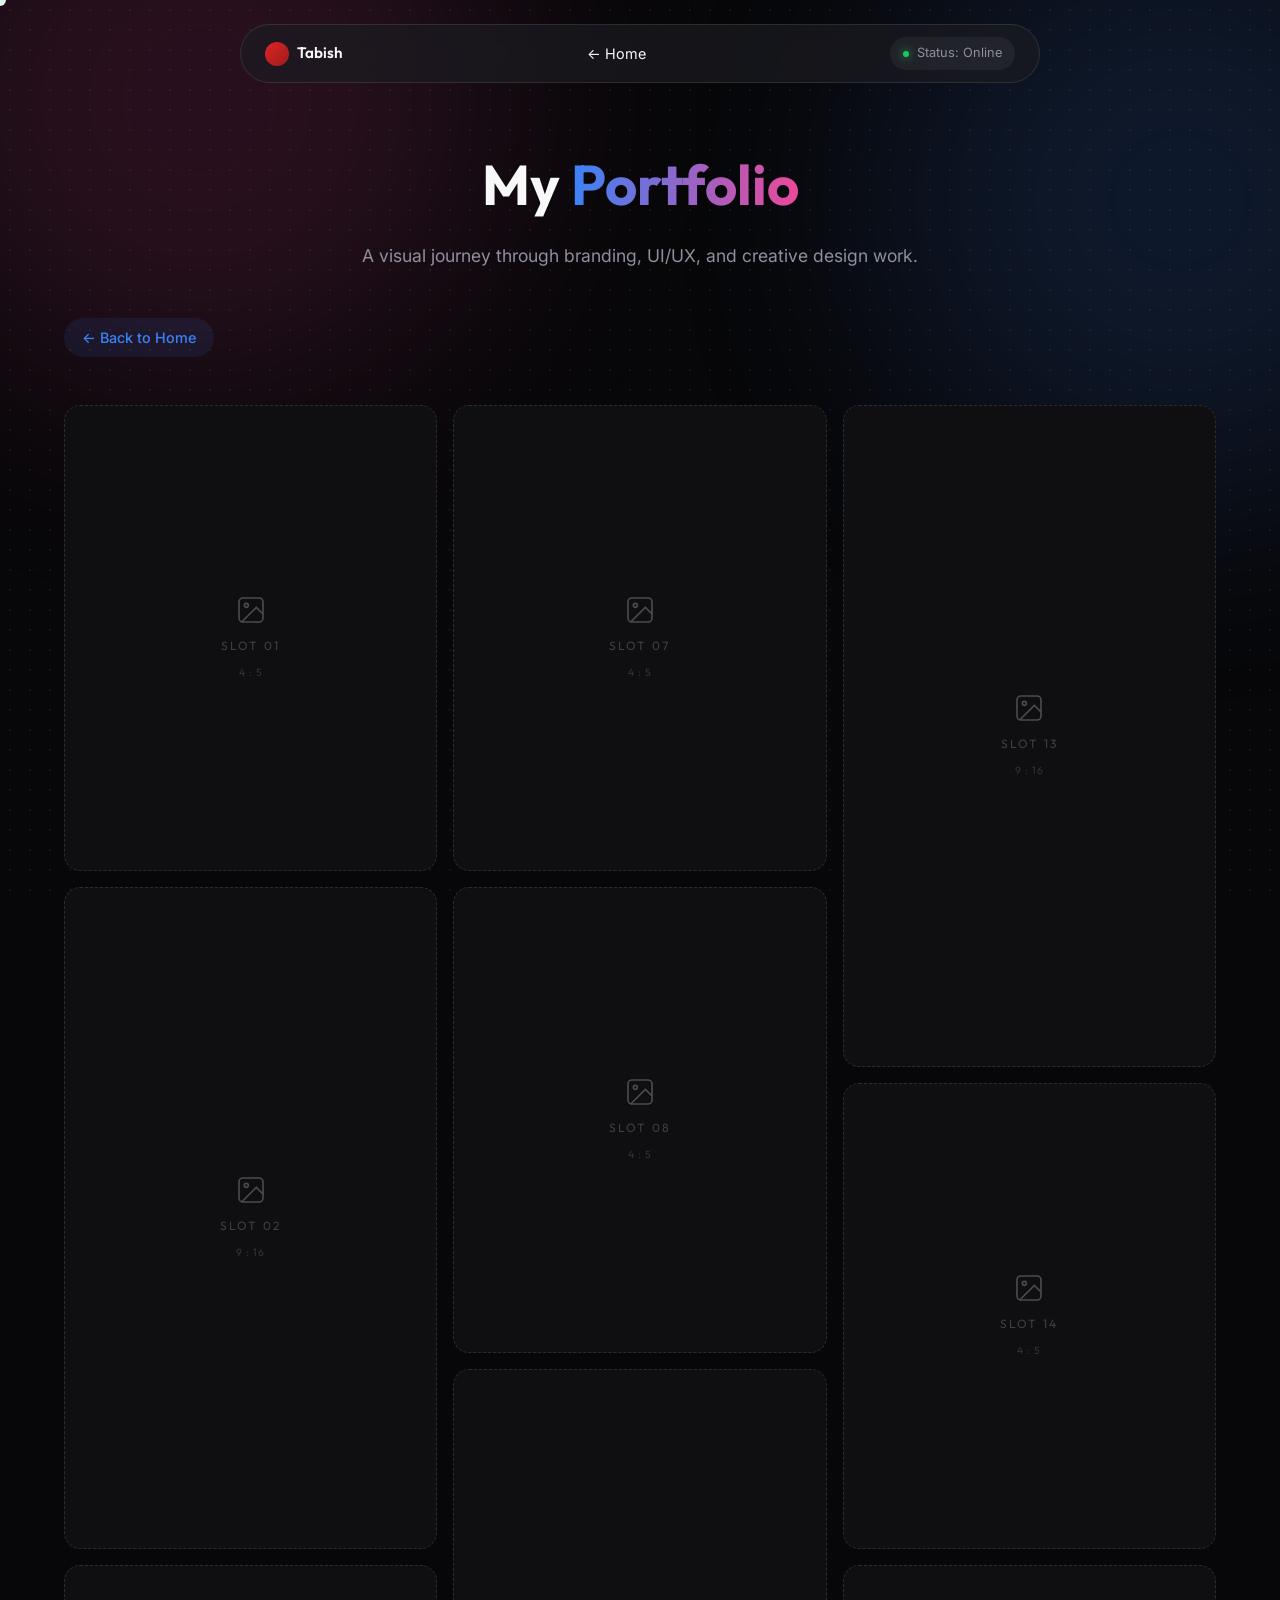
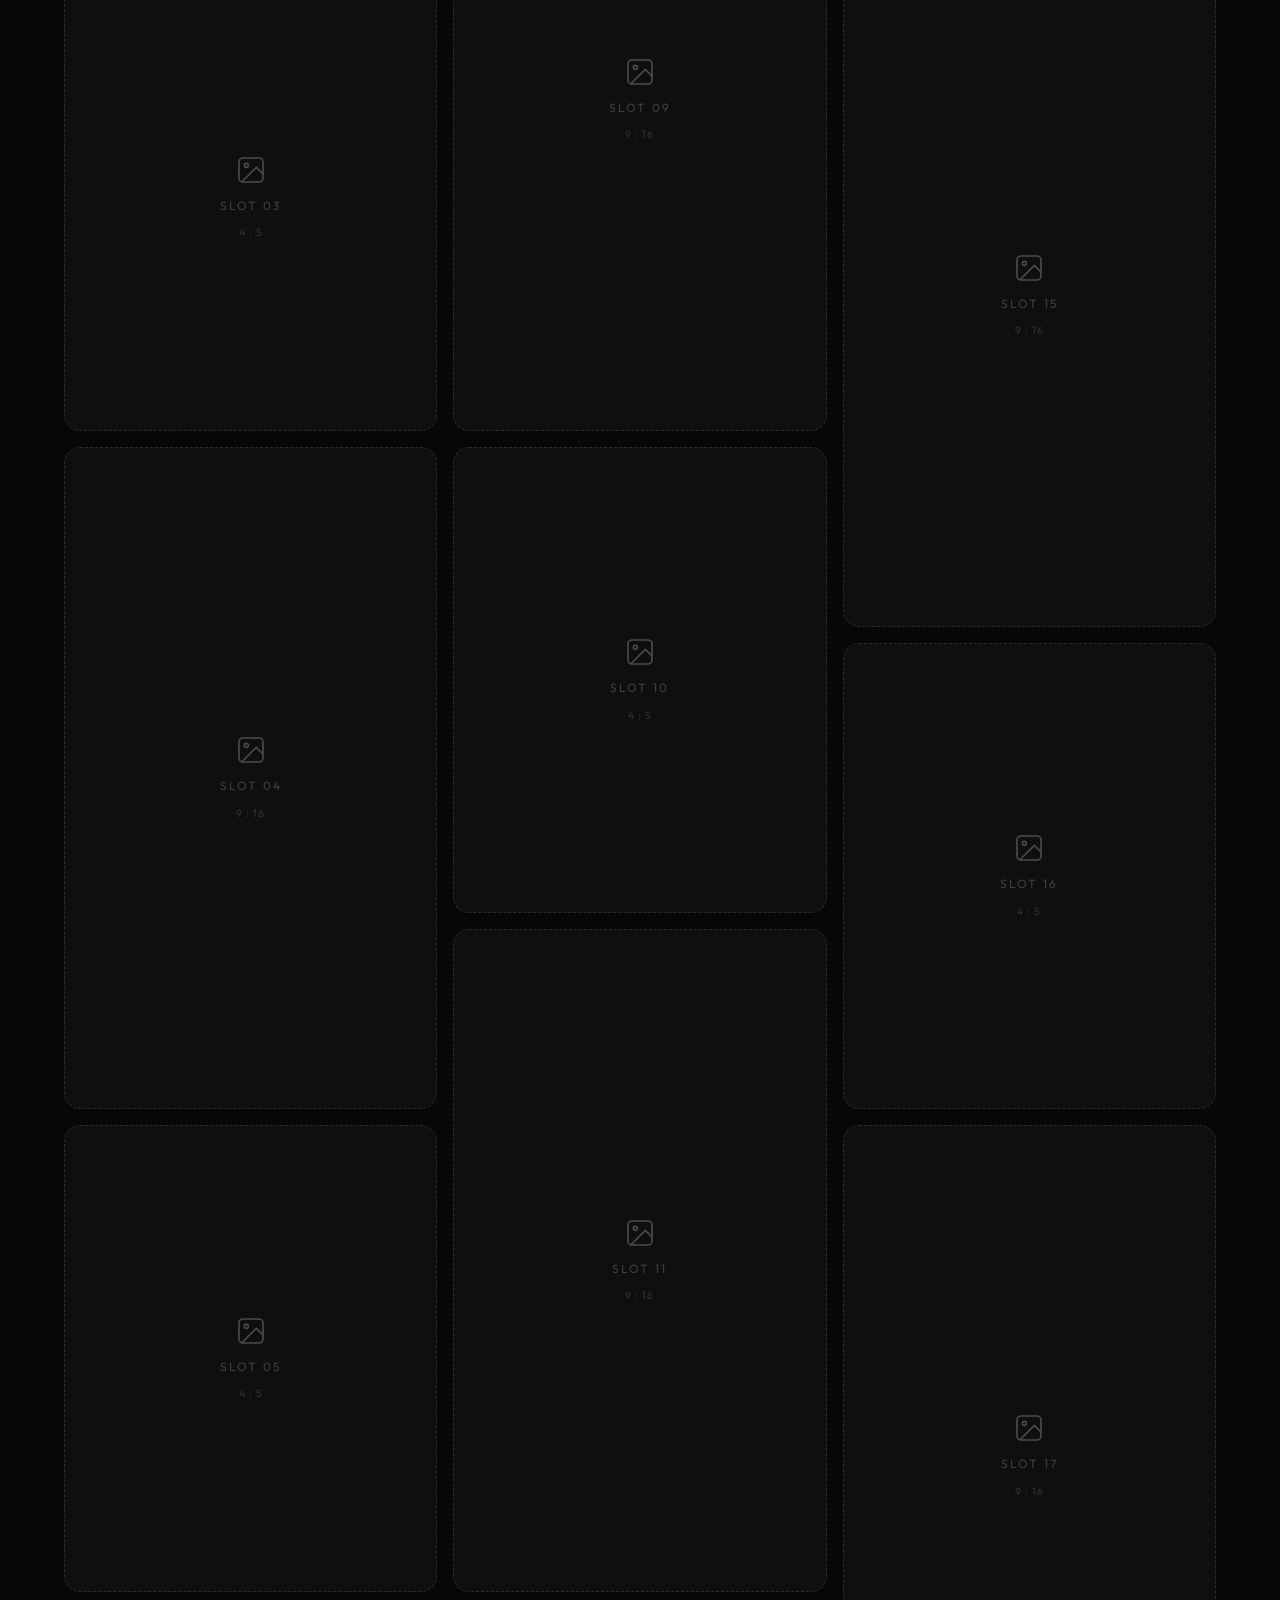
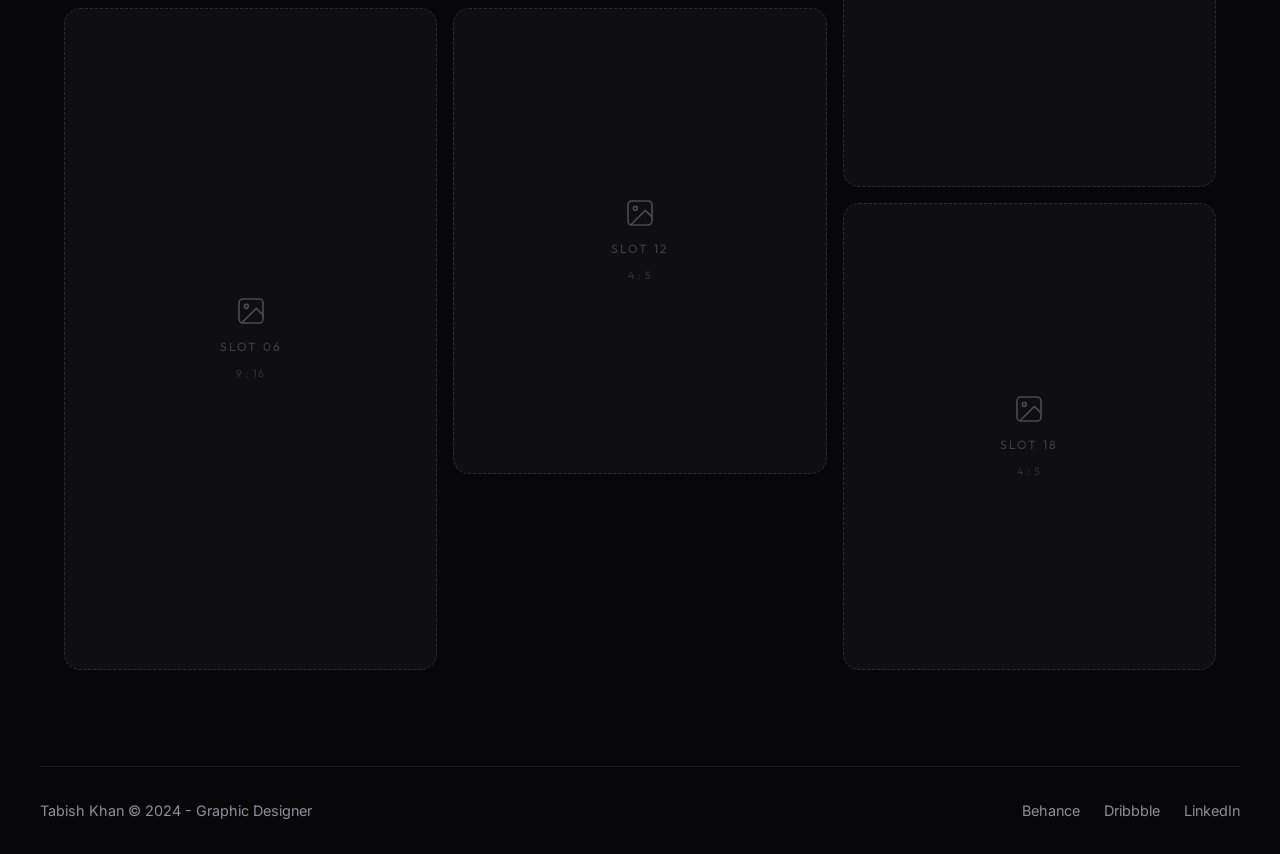
==== project.html @ 0abc2f51 "bust cache" ====
<!DOCTYPE html>
<html lang="en">
<head>
    <meta charset="UTF-8">
    <meta name="viewport" content="width=device-width, initial-scale=1.0">
    <title id="page-title">Portfolio - Tabish Khan | Graphic Designer</title>
    <meta name="description" content="Portfolio gallery of Tabish Khan — Graphic Designer showcasing branding, UI/UX, and visual design work.">
    <script>
        // Read project name from URL immediately (before DOM loads) for title
        (function() {
            const params = new URLSearchParams(window.location.search);
            const name = params.get('name');
            if (name) document.title = name + ' — Tabish Khan';
        })();
    </script>
    <link rel="preconnect" href="https://fonts.googleapis.com">
    <link rel="preconnect" href="https://fonts.gstatic.com" crossorigin>
    <link href="https://fonts.googleapis.com/css2?family=Inter:wght@300;400;500;600;700&family=Outfit:wght@300;400;500;600;700&display=swap" rel="stylesheet">
    <link rel="stylesheet" href="style.css?v=1.2">
    <script defer src="main.js?v=1.2"></script>
    <style>
        /* ── Page header ─────────────────────────────────────── */
        .portfolio-header {
            padding-top: 140px;
            padding-bottom: 3rem;
            text-align: center;
        }
        .portfolio-header h1 {
            font-family: var(--font-heading);
            font-size: 3.5rem;
            font-weight: 700;
            margin-bottom: 0.75rem;
        }
        .portfolio-header h1 span {
            background: linear-gradient(90deg, var(--accent-blue), var(--accent-pink), var(--accent-purple));
            -webkit-background-clip: text;
            -webkit-text-fill-color: transparent;
            background-size: 200% auto;
            animation: gradientPan 3s linear infinite;
        }
        .portfolio-header p {
            color: var(--text-sec);
            font-size: 1.1rem;
        }

        /* ── Masonry grid ───────────────────────────────────── */
        .portfolio-grid {
            column-count: 3;
            column-gap: 16px;
            padding: 0 5% 6rem;
            max-width: 1400px;
            margin: 0 auto;
        }
        @media (max-width: 900px)  { .portfolio-grid { column-count: 2; } }
        @media (max-width: 540px)  { .portfolio-grid { column-count: 1; } }

        /* ── Slot card ──────────────────────────────────────── */
        .slot {
            break-inside: avoid;
            margin-bottom: 16px;
            border-radius: 16px;
            overflow: hidden;
            position: relative;
            background: #0f0f12;
            border: 1.5px dashed rgba(255,255,255,0.12);
            cursor: pointer;
            transition: border-color 0.3s ease, transform 0.3s ease, box-shadow 0.3s ease;
        }
        .slot:hover {
            border-color: rgba(139, 92, 246, 0.5);
            transform: translateY(-4px);
            box-shadow: 0 20px 40px rgba(0,0,0,0.5);
        }

        /* Aspect ratios */
        .slot.ratio-4-5  .slot-inner { aspect-ratio: 4 / 5; }
        .slot.ratio-9-16 .slot-inner { aspect-ratio: 9 / 16; }

        .slot-inner {
            width: 100%;
            position: relative;
            display: block;
        }

        /* Image (hidden when src="") */
        .slot-img {
            position: absolute;
            inset: 0;
            width: 100%;
            height: 100%;
            object-fit: cover;
            display: block;
            border-radius: 14px;
            opacity: 0;
            transition: opacity 0.4s ease;
        }
        .slot-img.loaded {
            opacity: 1;
        }

        /* Placeholder shown when no image */
        .slot-placeholder {
            position: absolute;
            inset: 0;
            display: flex;
            flex-direction: column;
            align-items: center;
            justify-content: center;
            gap: 10px;
            transition: opacity 0.4s ease;
        }
        .slot-placeholder svg {
            opacity: 0.25;
        }
        .slot-num {
            font-family: var(--font-heading);
            font-size: 0.75rem;
            color: rgba(255,255,255,0.2);
            letter-spacing: 2px;
            text-transform: uppercase;
        }
        .slot-ratio-badge {
            font-size: 0.65rem;
            color: rgba(255,255,255,0.15);
            font-family: var(--font-heading);
            letter-spacing: 1px;
        }

        /* Hide placeholder when image is loaded */
        .slot-img.loaded ~ .slot-placeholder {
            opacity: 0;
            pointer-events: none;
        }

        /* Hover overlay on loaded images */
        .slot-overlay {
            position: absolute;
            inset: 0;
            background: linear-gradient(to top, rgba(0,0,0,0.7) 0%, transparent 60%);
            opacity: 0;
            transition: opacity 0.35s ease;
            border-radius: 14px;
            display: flex;
            align-items: flex-end;
            padding: 1.2rem;
        }
        .slot:hover .slot-overlay {
            opacity: 1;
        }
        .slot-overlay-text {
            font-family: var(--font-heading);
            font-size: 0.85rem;
            color: rgba(255,255,255,0.7);
        }

        /* Back button */
        .back-btn {
            display: inline-flex;
            align-items: center;
            gap: 8px;
            margin: 0 5% 3rem;
            color: var(--accent-blue);
            text-decoration: none;
            font-weight: 500;
            font-size: 0.9rem;
            padding: 8px 18px;
            border-radius: 30px;
            background: rgba(59,130,246,0.1);
            transition: all 0.3s ease;
        }
        .back-btn:hover {
            background: rgba(59,130,246,0.2);
            transform: translateX(-4px);
        }
    </style>
</head>
<body>
    <div class="custom-cursor"></div>
    <div class="bg-decor">
        <div class="glow red"></div>
        <div class="glow blue"></div>
        <div class="dots-pattern"></div>
    </div>

    <!-- Navigation -->
    <nav class="navbar">
        <div class="nav-inner">
            <div class="nav-brand">
                <div class="logo-circle"></div>
                <span class="logo-text">Tabish</span>
            </div>
            <div class="nav-links">
                <a href="index.html">← Home</a>
            </div>
            <div class="nav-status">
                <span class="status-dot"></span>
                <span>Status: Online</span>
            </div>
        </div>
    </nav>

    <main>
        <!-- Header -->
        <section class="portfolio-header container fade-up">
            <h1 id="project-heading">My <span id="project-name-span">Portfolio</span></h1>
            <p id="project-subtext">A visual journey through branding, UI/UX, and creative design work.</p>
        </section>

        <a href="index.html" class="back-btn">← Back to Home</a>

        <!-- Indori Chai specific content -->
        <div id="indori-chai-content" style="display: none; padding: 0 5% 6rem; max-width: 1400px; margin: 0 auto; text-align: center;">
            <img src="Indori%20Chai%20portfolio%20for%20Growvix%20website.jpg" alt="Indori Chai Portfolio" style="max-width: 100%; border-radius: 16px; box-shadow: 0 20px 60px rgba(0,0,0,0.5);">
        </div>

        <!-- Resham Rangz specific content -->
        <div id="resham-rangz-content" style="display: none; padding: 0 5% 6rem; max-width: 1400px; margin: 0 auto; text-align: center;">
            <img src="Resham%20Rangz%20portfolio%20Growvix.png" alt="Resham Rangz Portfolio" style="max-width: 100%; border-radius: 16px; box-shadow: 0 20px 60px rgba(0,0,0,0.5);">
        </div>

        <!-- OneWeekMVPs specific content -->
        <div id="oneweek-mvps-content" style="display: none; padding: 0 5% 6rem; max-width: 1400px; margin: 0 auto; text-align: center;">
            <img src="1wmvps%20growvix%20portolio.jpg" alt="OneWeekMVPs Portfolio" style="max-width: 100%; border-radius: 16px; box-shadow: 0 20px 60px rgba(0,0,0,0.5);">
        </div>

        <!-- Thread&Tees specific content -->
        <div id="thread-and-tees-content" style="display: none; padding: 0 5% 6rem; max-width: 1400px; margin: 0 auto; text-align: center;">
            <img src="Thread%20and%20Tees%20portfolio%20Growvix.png" alt="Thread & Tees Portfolio" style="max-width: 100%; border-radius: 16px; box-shadow: 0 20px 60px rgba(0,0,0,0.5);">
        </div>

        <!-- Gallery Grid — 18 slots, mixed 4:5 and 9:16 -->
        <div class="portfolio-grid" id="default-grid">

            <!-- Slot 01 — 4:5 -->
            <div class="slot ratio-4-5 fade-up">
                <div class="slot-inner">
                    <!-- Replace "" with your image path when ready -->
                    <img class="slot-img" src="" alt="Design 01" data-slot="01">
                    <div class="slot-placeholder">
                        <svg width="32" height="32" viewBox="0 0 24 24" fill="none" stroke="white" stroke-width="1.2"><rect x="3" y="3" width="18" height="18" rx="3"/><circle cx="8.5" cy="8.5" r="1.5"/><path d="M21 15l-5-5L5 21"/></svg>
                        <span class="slot-num">Slot 01</span>
                        <span class="slot-ratio-badge">4 : 5</span>
                    </div>
                    <div class="slot-overlay"><span class="slot-overlay-text">Design 01</span></div>
                </div>
            </div>

            <!-- Slot 02 — 9:16 -->
            <div class="slot ratio-9-16 fade-up">
                <div class="slot-inner">
                    <img class="slot-img" src="" alt="Design 02" data-slot="02">
                    <div class="slot-placeholder">
                        <svg width="32" height="32" viewBox="0 0 24 24" fill="none" stroke="white" stroke-width="1.2"><rect x="3" y="3" width="18" height="18" rx="3"/><circle cx="8.5" cy="8.5" r="1.5"/><path d="M21 15l-5-5L5 21"/></svg>
                        <span class="slot-num">Slot 02</span>
                        <span class="slot-ratio-badge">9 : 16</span>
                    </div>
                    <div class="slot-overlay"><span class="slot-overlay-text">Design 02</span></div>
                </div>
            </div>

            <!-- Slot 03 — 4:5 -->
            <div class="slot ratio-4-5 fade-up">
                <div class="slot-inner">
                    <img class="slot-img" src="" alt="Design 03" data-slot="03">
                    <div class="slot-placeholder">
                        <svg width="32" height="32" viewBox="0 0 24 24" fill="none" stroke="white" stroke-width="1.2"><rect x="3" y="3" width="18" height="18" rx="3"/><circle cx="8.5" cy="8.5" r="1.5"/><path d="M21 15l-5-5L5 21"/></svg>
                        <span class="slot-num">Slot 03</span>
                        <span class="slot-ratio-badge">4 : 5</span>
                    </div>
                    <div class="slot-overlay"><span class="slot-overlay-text">Design 03</span></div>
                </div>
            </div>

            <!-- Slot 04 — 9:16 -->
            <div class="slot ratio-9-16 fade-up">
                <div class="slot-inner">
                    <img class="slot-img" src="" alt="Design 04" data-slot="04">
                    <div class="slot-placeholder">
                        <svg width="32" height="32" viewBox="0 0 24 24" fill="none" stroke="white" stroke-width="1.2"><rect x="3" y="3" width="18" height="18" rx="3"/><circle cx="8.5" cy="8.5" r="1.5"/><path d="M21 15l-5-5L5 21"/></svg>
                        <span class="slot-num">Slot 04</span>
                        <span class="slot-ratio-badge">9 : 16</span>
                    </div>
                    <div class="slot-overlay"><span class="slot-overlay-text">Design 04</span></div>
                </div>
            </div>

            <!-- Slot 05 — 4:5 -->
            <div class="slot ratio-4-5 fade-up">
                <div class="slot-inner">
                    <img class="slot-img" src="" alt="Design 05" data-slot="05">
                    <div class="slot-placeholder">
                        <svg width="32" height="32" viewBox="0 0 24 24" fill="none" stroke="white" stroke-width="1.2"><rect x="3" y="3" width="18" height="18" rx="3"/><circle cx="8.5" cy="8.5" r="1.5"/><path d="M21 15l-5-5L5 21"/></svg>
                        <span class="slot-num">Slot 05</span>
                        <span class="slot-ratio-badge">4 : 5</span>
                    </div>
                    <div class="slot-overlay"><span class="slot-overlay-text">Design 05</span></div>
                </div>
            </div>

            <!-- Slot 06 — 9:16 -->
            <div class="slot ratio-9-16 fade-up">
                <div class="slot-inner">
                    <img class="slot-img" src="" alt="Design 06" data-slot="06">
                    <div class="slot-placeholder">
                        <svg width="32" height="32" viewBox="0 0 24 24" fill="none" stroke="white" stroke-width="1.2"><rect x="3" y="3" width="18" height="18" rx="3"/><circle cx="8.5" cy="8.5" r="1.5"/><path d="M21 15l-5-5L5 21"/></svg>
                        <span class="slot-num">Slot 06</span>
                        <span class="slot-ratio-badge">9 : 16</span>
                    </div>
                    <div class="slot-overlay"><span class="slot-overlay-text">Design 06</span></div>
                </div>
            </div>

            <!-- Slot 07 — 4:5 -->
            <div class="slot ratio-4-5 fade-up">
                <div class="slot-inner">
                    <img class="slot-img" src="" alt="Design 07" data-slot="07">
                    <div class="slot-placeholder">
                        <svg width="32" height="32" viewBox="0 0 24 24" fill="none" stroke="white" stroke-width="1.2"><rect x="3" y="3" width="18" height="18" rx="3"/><circle cx="8.5" cy="8.5" r="1.5"/><path d="M21 15l-5-5L5 21"/></svg>
                        <span class="slot-num">Slot 07</span>
                        <span class="slot-ratio-badge">4 : 5</span>
                    </div>
                    <div class="slot-overlay"><span class="slot-overlay-text">Design 07</span></div>
                </div>
            </div>

            <!-- Slot 08 — 4:5 -->
            <div class="slot ratio-4-5 fade-up">
                <div class="slot-inner">
                    <img class="slot-img" src="" alt="Design 08" data-slot="08">
                    <div class="slot-placeholder">
                        <svg width="32" height="32" viewBox="0 0 24 24" fill="none" stroke="white" stroke-width="1.2"><rect x="3" y="3" width="18" height="18" rx="3"/><circle cx="8.5" cy="8.5" r="1.5"/><path d="M21 15l-5-5L5 21"/></svg>
                        <span class="slot-num">Slot 08</span>
                        <span class="slot-ratio-badge">4 : 5</span>
                    </div>
                    <div class="slot-overlay"><span class="slot-overlay-text">Design 08</span></div>
                </div>
            </div>

            <!-- Slot 09 — 9:16 -->
            <div class="slot ratio-9-16 fade-up">
                <div class="slot-inner">
                    <img class="slot-img" src="" alt="Design 09" data-slot="09">
                    <div class="slot-placeholder">
                        <svg width="32" height="32" viewBox="0 0 24 24" fill="none" stroke="white" stroke-width="1.2"><rect x="3" y="3" width="18" height="18" rx="3"/><circle cx="8.5" cy="8.5" r="1.5"/><path d="M21 15l-5-5L5 21"/></svg>
                        <span class="slot-num">Slot 09</span>
                        <span class="slot-ratio-badge">9 : 16</span>
                    </div>
                    <div class="slot-overlay"><span class="slot-overlay-text">Design 09</span></div>
                </div>
            </div>

            <!-- Slot 10 — 4:5 -->
            <div class="slot ratio-4-5 fade-up">
                <div class="slot-inner">
                    <img class="slot-img" src="" alt="Design 10" data-slot="10">
                    <div class="slot-placeholder">
                        <svg width="32" height="32" viewBox="0 0 24 24" fill="none" stroke="white" stroke-width="1.2"><rect x="3" y="3" width="18" height="18" rx="3"/><circle cx="8.5" cy="8.5" r="1.5"/><path d="M21 15l-5-5L5 21"/></svg>
                        <span class="slot-num">Slot 10</span>
                        <span class="slot-ratio-badge">4 : 5</span>
                    </div>
                    <div class="slot-overlay"><span class="slot-overlay-text">Design 10</span></div>
                </div>
            </div>

            <!-- Slot 11 — 9:16 -->
            <div class="slot ratio-9-16 fade-up">
                <div class="slot-inner">
                    <img class="slot-img" src="" alt="Design 11" data-slot="11">
                    <div class="slot-placeholder">
                        <svg width="32" height="32" viewBox="0 0 24 24" fill="none" stroke="white" stroke-width="1.2"><rect x="3" y="3" width="18" height="18" rx="3"/><circle cx="8.5" cy="8.5" r="1.5"/><path d="M21 15l-5-5L5 21"/></svg>
                        <span class="slot-num">Slot 11</span>
                        <span class="slot-ratio-badge">9 : 16</span>
                    </div>
                    <div class="slot-overlay"><span class="slot-overlay-text">Design 11</span></div>
                </div>
            </div>

            <!-- Slot 12 — 4:5 -->
            <div class="slot ratio-4-5 fade-up">
                <div class="slot-inner">
                    <img class="slot-img" src="" alt="Design 12" data-slot="12">
                    <div class="slot-placeholder">
                        <svg width="32" height="32" viewBox="0 0 24 24" fill="none" stroke="white" stroke-width="1.2"><rect x="3" y="3" width="18" height="18" rx="3"/><circle cx="8.5" cy="8.5" r="1.5"/><path d="M21 15l-5-5L5 21"/></svg>
                        <span class="slot-num">Slot 12</span>
                        <span class="slot-ratio-badge">4 : 5</span>
                    </div>
                    <div class="slot-overlay"><span class="slot-overlay-text">Design 12</span></div>
                </div>
            </div>

            <!-- Slot 13 — 9:16 -->
            <div class="slot ratio-9-16 fade-up">
                <div class="slot-inner">
                    <img class="slot-img" src="" alt="Design 13" data-slot="13">
                    <div class="slot-placeholder">
                        <svg width="32" height="32" viewBox="0 0 24 24" fill="none" stroke="white" stroke-width="1.2"><rect x="3" y="3" width="18" height="18" rx="3"/><circle cx="8.5" cy="8.5" r="1.5"/><path d="M21 15l-5-5L5 21"/></svg>
                        <span class="slot-num">Slot 13</span>
                        <span class="slot-ratio-badge">9 : 16</span>
                    </div>
                    <div class="slot-overlay"><span class="slot-overlay-text">Design 13</span></div>
                </div>
            </div>

            <!-- Slot 14 — 4:5 -->
            <div class="slot ratio-4-5 fade-up">
                <div class="slot-inner">
                    <img class="slot-img" src="" alt="Design 14" data-slot="14">
                    <div class="slot-placeholder">
                        <svg width="32" height="32" viewBox="0 0 24 24" fill="none" stroke="white" stroke-width="1.2"><rect x="3" y="3" width="18" height="18" rx="3"/><circle cx="8.5" cy="8.5" r="1.5"/><path d="M21 15l-5-5L5 21"/></svg>
                        <span class="slot-num">Slot 14</span>
                        <span class="slot-ratio-badge">4 : 5</span>
                    </div>
                    <div class="slot-overlay"><span class="slot-overlay-text">Design 14</span></div>
                </div>
            </div>

            <!-- Slot 15 — 9:16 -->
            <div class="slot ratio-9-16 fade-up">
                <div class="slot-inner">
                    <img class="slot-img" src="" alt="Design 15" data-slot="15">
                    <div class="slot-placeholder">
                        <svg width="32" height="32" viewBox="0 0 24 24" fill="none" stroke="white" stroke-width="1.2"><rect x="3" y="3" width="18" height="18" rx="3"/><circle cx="8.5" cy="8.5" r="1.5"/><path d="M21 15l-5-5L5 21"/></svg>
                        <span class="slot-num">Slot 15</span>
                        <span class="slot-ratio-badge">9 : 16</span>
                    </div>
                    <div class="slot-overlay"><span class="slot-overlay-text">Design 15</span></div>
                </div>
            </div>

            <!-- Slot 16 — 4:5 -->
            <div class="slot ratio-4-5 fade-up">
                <div class="slot-inner">
                    <img class="slot-img" src="" alt="Design 16" data-slot="16">
                    <div class="slot-placeholder">
                        <svg width="32" height="32" viewBox="0 0 24 24" fill="none" stroke="white" stroke-width="1.2"><rect x="3" y="3" width="18" height="18" rx="3"/><circle cx="8.5" cy="8.5" r="1.5"/><path d="M21 15l-5-5L5 21"/></svg>
                        <span class="slot-num">Slot 16</span>
                        <span class="slot-ratio-badge">4 : 5</span>
                    </div>
                    <div class="slot-overlay"><span class="slot-overlay-text">Design 16</span></div>
                </div>
            </div>

            <!-- Slot 17 — 9:16 -->
            <div class="slot ratio-9-16 fade-up">
                <div class="slot-inner">
                    <img class="slot-img" src="" alt="Design 17" data-slot="17">
                    <div class="slot-placeholder">
                        <svg width="32" height="32" viewBox="0 0 24 24" fill="none" stroke="white" stroke-width="1.2"><rect x="3" y="3" width="18" height="18" rx="3"/><circle cx="8.5" cy="8.5" r="1.5"/><path d="M21 15l-5-5L5 21"/></svg>
                        <span class="slot-num">Slot 17</span>
                        <span class="slot-ratio-badge">9 : 16</span>
                    </div>
                    <div class="slot-overlay"><span class="slot-overlay-text">Design 17</span></div>
                </div>
            </div>

            <!-- Slot 18 — 4:5 -->
            <div class="slot ratio-4-5 fade-up">
                <div class="slot-inner">
                    <img class="slot-img" src="" alt="Design 18" data-slot="18">
                    <div class="slot-placeholder">
                        <svg width="32" height="32" viewBox="0 0 24 24" fill="none" stroke="white" stroke-width="1.2"><rect x="3" y="3" width="18" height="18" rx="3"/><circle cx="8.5" cy="8.5" r="1.5"/><path d="M21 15l-5-5L5 21"/></svg>
                        <span class="slot-num">Slot 18</span>
                        <span class="slot-ratio-badge">4 : 5</span>
                    </div>
                    <div class="slot-overlay"><span class="slot-overlay-text">Design 18</span></div>
                </div>
            </div>

        </div><!-- /portfolio-grid -->
    </main>

    <!-- Footer -->
    <footer class="footer container fade-up">
        <div class="footer-inner">
            <div class="footer-left">
                <p>Tabish Khan © 2024 - Graphic Designer</p>
            </div>
            <div class="footer-social">
                <a href="#">Behance</a>
                <a href="#">Dribbble</a>
                <a href="https://www.linkedin.com/in/innovativetabish" target="_blank" rel="noopener noreferrer">LinkedIn</a>
            </div>
        </div>
    </footer>

    <script>
        // ── Dynamic project title from URL ──────────────────────────
        (function() {
            const params = new URLSearchParams(window.location.search);
            const name = params.get('name');
            const id = params.get('id');
            
            if (name) {
                const span = document.getElementById('project-name-span');
                if (span) span.textContent = name;
                const sub = document.getElementById('project-subtext');
                if (sub) sub.textContent = 'Portfolio designs for the ' + name + ' project.';
            }

            if (id === 'indori-chai') {
                const grid = document.getElementById('default-grid');
                if (grid) grid.style.display = 'none';
                const indoriContent = document.getElementById('indori-chai-content');
                if (indoriContent) indoriContent.style.display = 'block';
            } else if (id === 'resham-rangz') {
                const grid = document.getElementById('default-grid');
                if (grid) grid.style.display = 'none';
                const reshamContent = document.getElementById('resham-rangz-content');
                if (reshamContent) reshamContent.style.display = 'block';
            } else if (id === 'oneweek-mvps') {
                const grid = document.getElementById('default-grid');
                if (grid) grid.style.display = 'none';
                const oneweekContent = document.getElementById('oneweek-mvps-content');
                if (oneweekContent) oneweekContent.style.display = 'block';
            } else if (id === 'thread-and-tees') {
                const grid = document.getElementById('default-grid');
                if (grid) grid.style.display = 'none';
                const threadTeesContent = document.getElementById('thread-and-tees-content');
                if (threadTeesContent) threadTeesContent.style.display = 'block';
            }
        })();

        // ── Auto-detect loaded images ───────────────────────────────
        document.querySelectorAll('.slot-img').forEach(img => {
            const activate = () => {
                if (img.src && img.naturalWidth > 0) img.classList.add('loaded');
            };
            img.addEventListener('load', activate);
            activate();
        });
    </script>
</body>
</html>
---- style.css ----
:root {
    --bg-color: #070709;
    --text-main: #f8f8f8;
    --text-sec: #8f8f9d;
    --nav-bg: rgba(28, 28, 33, 0.7);
    --border-color: rgba(255, 255, 255, 0.1);
    
    --accent-blue: #3b82f6;
    --accent-purple: #8b5cf6;
    --accent-pink: #ec4899;
    
    --card-primary: #3b82f6;
    --card-warning: #eab308;
    --card-info: #0ea5e9;
    --card-purple: #a855f7;
    --card-success: #22c55e;
    --card-orange: #f97316;

    --font-heading: 'Outfit', sans-serif;
    --font-body: 'Inter', sans-serif;
}

* {
    margin: 0;
    padding: 0;
    box-sizing: border-box;
}

body {
    background-color: var(--bg-color);
    color: var(--text-main);
    font-family: var(--font-body);
    line-height: 1.6;
    overflow-x: hidden;
    position: relative;
    cursor: none;
}

/* Custom Cursor */
.custom-cursor {
    position: fixed;
    top: 0; left: 0;
    width: 12px; height: 12px;
    background-color: #fff;
    border-radius: 50%;
    pointer-events: none;
    z-index: 10000;
    transform: translate(-50%, -50%);
    mix-blend-mode: difference;
    transition: width 0.15s ease-out, height 0.15s ease-out, background-color 0.15s ease-out, border 0.15s ease-out;
}
.custom-cursor.hover-link {
    width: 35px; height: 35px;
    background-color: transparent;
    border: 1px solid rgba(255, 255, 255, 0.5);
}

/* Hide default pointer on links to preserve the custom cursor illusion */
a, button, .btn {
    cursor: none !important;
}

/* Background Decorations */
.bg-decor {
    position: fixed;
    top: 0; left: 0; width: 100vw; height: 100vh;
    z-index: -1;
    overflow: hidden;
    pointer-events: none;
}
.glow {
    position: absolute;
    width: 600px; height: 600px;
    filter: blur(120px);
    border-radius: 50%;
    opacity: 0.15;
}
.glow.red {
    top: -200px; left: -100px;
    background: var(--accent-pink);
}
.glow.blue {
    top: -100px; right: -200px;
    background: var(--accent-blue);
}
.dots-pattern {
    position: absolute;
    top: 0; left: 0; width: 100%; height: 100%;
    background-image: radial-gradient(rgba(255, 255, 255, 0.05) 1px, transparent 1px);
    background-size: 20px 20px;
}

/* Utilities */
.container {
    max-width: 1200px;
    margin: 0 auto;
    padding: 0 5%;
}
.section-heading {
    font-family: var(--font-heading);
    font-size: 2.5rem;
    font-weight: 600;
    line-height: 1.2;
    margin-bottom: 1rem;
}
.section-heading.centered {
    text-align: center;
}
.section-desc {
    color: var(--text-sec);
    max-width: 600px;
    margin-bottom: 3rem;
}
.section-desc.centered {
    margin: 0 auto 3rem auto;
    text-align: center;
}
.fade-up {
    opacity: 0;
    transform: translateY(30px);
    transition: opacity 0.8s ease, transform 0.8s ease;
}
.fade-up.visible {
    opacity: 1;
    transform: translateY(0);
}

/* Navigation */
.navbar {
    position: fixed;
    top: 1.5rem;
    left: 50%;
    transform: translateX(-50%);
    width: 90%;
    max-width: 800px;
    z-index: 100;
}
.nav-inner {
    display: flex;
    justify-content: space-between;
    align-items: center;
    background-color: var(--nav-bg);
    backdrop-filter: blur(12px);
    padding: 0.75rem 1.5rem;
    border-radius: 50px;
    border: 1px solid var(--border-color);
}
.nav-brand {
    display: flex;
    align-items: center;
    gap: 0.5rem;
}
.logo-circle {
    width: 24px; height: 24px;
    background: linear-gradient(135deg, #e02424, #9b1c1c);
    border-radius: 50%;
}
.logo-text {
    font-family: var(--font-heading);
    font-weight: 600;
    font-size: 0.95rem;
}
.nav-links {
    display: flex;
    gap: 1.5rem;
}
.nav-links a {
    color: var(--text-main);
    text-decoration: none;
    font-size: 0.9rem;
    transition: color 0.3s ease;
}
.nav-links a:hover {
    color: var(--accent-blue);
}
.nav-contact {
    background: rgba(255,255,255,0.1);
    padding: 0.3rem 0.8rem;
    border-radius: 20px;
}
.nav-status {
    display: flex;
    align-items: center;
    gap: 8px;
    background: rgba(255,255,255,0.05);
    padding: 0.4rem 0.8rem;
    border-radius: 20px;
    font-size: 0.8rem;
    color: var(--text-sec);
}
.status-dot {
    width: 6px; height: 6px;
    background: #22c55e;
    border-radius: 50%;
    box-shadow: 0 0 8px #22c55e;
}

/* Hero Section */
.hero {
    min-height: 100vh;
    display: flex;
    flex-direction: column;
    justify-content: center;
    align-items: center;
    text-align: center;
    padding-top: 80px;
    position: relative;
}
.hero::before {
    content: '';
    position: absolute;
    top: 0; left: 0; width: 100%; height: 100%;
    background-image: radial-gradient(rgba(255, 255, 255, 0.12) 1.5px, transparent 1.5px);
    background-size: 30px 30px;
    background-position: center top;
    z-index: -2;
    mask-image: linear-gradient(to bottom, rgba(0,0,0,1) 30%, rgba(0,0,0,0) 100%);
    -webkit-mask-image: linear-gradient(to bottom, rgba(0,0,0,1) 30%, rgba(0,0,0,0) 100%);
}
.hero::after {
    content: '';
    position: absolute;
    top: 0; left: 0; width: 100%; height: 100%;
    /* Bright, larger dots for hover */
    background-image: radial-gradient(rgba(255, 255, 255, 0.9) 2.5px, transparent 2.5px);
    background-size: 30px 30px;
    background-position: center top;
    z-index: -1;
    pointer-events: none;
    -webkit-mask-image: radial-gradient(circle 120px at var(--mouse-x, -100%) var(--mouse-y, -100%), rgba(0,0,0,1) 0%, rgba(0,0,0,0) 100%);
    mask-image: radial-gradient(circle 120px at var(--mouse-x, -100%) var(--mouse-y, -100%), rgba(0,0,0,1) 0%, rgba(0,0,0,0) 100%);
    filter: drop-shadow(0 0 6px rgba(255, 255, 255, 0.6));
    transition: opacity 0.3s ease;
}
@keyframes titleReveal {
    0% { opacity: 0; transform: translateY(30px); filter: blur(8px); }
    100% { opacity: 1; transform: translateY(0); filter: blur(0); }
}

@keyframes gradientPan {
    0% { background-position: 0% 50%; }
    50% { background-position: 100% 50%; }
    100% { background-position: 0% 50%; }
}

.hero-title {
    font-family: var(--font-heading);
    font-size: 4rem;
    font-weight: 700;
    margin-bottom: 0.5rem;
    opacity: 0;
    animation: titleReveal 1s cubic-bezier(0.2, 0.8, 0.2, 1) forwards;
}

.hero-title span {
    background: linear-gradient(90deg, var(--accent-blue), var(--accent-pink), var(--accent-purple));
    -webkit-background-clip: text;
    -webkit-text-fill-color: transparent;
    background-size: 200% auto;
    animation: gradientPan 3s linear infinite;
}

.hero-subtitle {
    font-family: var(--font-heading);
    font-size: 2.2rem;
    background: linear-gradient(to right, #4f46e5, #0ea5e9);
    -webkit-background-clip: text;
    -webkit-text-fill-color: transparent;
    margin-bottom: 1rem;
    opacity: 0;
    animation: titleReveal 1s cubic-bezier(0.2, 0.8, 0.2, 1) 0.2s forwards;
}
.hero-exp {
    color: var(--text-sec);
    font-size: 1.1rem;
    margin-bottom: 2.5rem;
}
.hero-cta {
    display: flex;
    gap: 1.5rem;
    align-items: center;
}
.hero-stats {
    display: flex;
    gap: 4rem;
    margin-top: 4rem;
    padding-top: 2rem;
    border-top: 1px solid var(--border-color);
}
.stat-item h3 {
    font-family: var(--font-heading);
    font-size: 2.5rem;
    font-weight: 600;
    color: var(--text-main);
    line-height: 1;
    margin-bottom: 0.5rem;
}
.stat-item p {
    color: var(--text-sec);
    font-size: 0.95rem;
    text-transform: uppercase;
    letter-spacing: 1px;
}
.btn {
    padding: 0.8rem 2rem;
    border-radius: 30px;
    text-decoration: none;
    font-family: var(--font-heading);
    font-weight: 500;
    transition: all 0.3s ease;
    display: inline-flex;
    align-items: center;
    gap: 8px;
}
.btn-primary {
    background-color: transparent;
    border: 1px solid var(--border-color);
    color: var(--text-main);
}
.btn-primary:hover {
    background-color: rgba(255,255,255,0.1);
    transform: translateY(-2px);
}
.btn-secondary {
    color: var(--text-sec);
}
.btn-secondary:hover {
    color: var(--text-main);
}

/* Brands Marquee */
.brands {
    padding: 2rem 0 6rem 0;
    width: 100%;
    overflow: hidden;
}
.marquee {
    width: 100%;
    overflow: hidden;
    white-space: nowrap;
    position: relative;
}
.marquee::before, .marquee::after {
    content: '';
    position: absolute;
    top: 0; width: 150px; height: 100%;
    z-index: 2;
}
.marquee::before {
    left: 0; background: linear-gradient(to right, var(--bg-color), transparent);
}
.marquee::after {
    right: 0; background: linear-gradient(to left, var(--bg-color), transparent);
}
.marquee-content {
    display: inline-block;
    animation: scroll 30s linear infinite;
}
.brand-item {
    font-family: var(--font-heading);
    font-size: 1.5rem;
    font-weight: 700;
    color: #444; /* default gray for logos */
    margin: 0 3rem;
    display: inline-block;
}
@keyframes scroll {
    0% { transform: translateX(0); }
    100% { transform: translateX(-50%); }
}

/* Experience */
.experience {
    margin-bottom: 8rem;
}
.exp-grid {
    display: grid;
    grid-template-columns: 1fr 1fr;
    gap: 4rem;
    align-items: flex-start;
}
.exp-left {
    position: sticky;
    top: 140px;
}
.exp-list {
    display: flex;
    flex-direction: column;
    gap: 1.5rem;
    width: 100%;
}
.exp-card {
    position: sticky;
    display: flex;
    justify-content: space-between;
    align-items: center;
    background: #111116;
    border: 1px solid rgba(255, 255, 255, 0.08);
    border-radius: 16px;
    padding: 0.8rem 1.2rem;
    transition: all 0.3s ease;
    box-shadow: 0 -10px 40px rgba(0,0,0,0.7);
}
.exp-card:nth-child(1) { top: 120px; z-index: 10; }
.exp-card:nth-child(2) { top: 136px; z-index: 11; }
.exp-card:nth-child(3) { top: 152px; z-index: 12; }
.exp-card:nth-child(4) { top: 168px; z-index: 13; }
.exp-card:nth-child(5) { top: 184px; z-index: 14; }
.exp-card:hover {
    background: rgba(22, 22, 26, 0.9);
    transform: translateY(-2px);
    border-color: rgba(255, 255, 255, 0.15);
}
.exp-card-left {
    display: flex;
    align-items: center;
    gap: 1rem;
}
.exp-card-icon {
    width: 42px;
    height: 42px;
    background: #fff;
    border-radius: 10px;
    display: flex;
    align-items: center;
    justify-content: center;
    overflow: hidden;
    flex-shrink: 0;
}
.exp-card-icon img {
    width: 100%;
    height: 100%;
    object-fit: cover;
}
.exp-card-info h4 {
    font-family: var(--font-heading);
    font-size: 1.05rem;
    font-weight: 500;
    color: var(--text-main);
    margin-bottom: 0.1rem;
}
.exp-card-info p {
    color: var(--text-sec);
    font-size: 0.85rem;
}
.exp-card-date {
    color: var(--text-main);
    font-size: 0.85rem;
}

/* Design Gallery */
.gallery {
    margin-bottom: 8rem;
}
.gallery-showcase {
    display: flex;
    justify-content: center;
    align-items: center;
    position: relative;
    height: 500px;
    margin-top: 3rem;
    perspective: 1600px;
    cursor: grab;
}
.gallery-spinner {
    position: relative;
    width: 260px;
    height: 360px;
    transform-style: preserve-3d;
    transform: rotateX(-5deg) rotateY(0deg);
    transition: transform 0.15s cubic-bezier(0.25, 0.46, 0.45, 0.94);
}
.mockup {
    position: absolute;
    top: 0;
    left: 0;
    width: 100%;
    height: 100%;
    border-radius: 16px;
    overflow: hidden;
    box-shadow: 0 15px 40px rgba(0,0,0,0.6);
    background: #111;
    border: 1px solid rgba(255, 255, 255, 0.05);
    user-select: none;
    -webkit-user-drag: none;
    transform: rotateY(calc(var(--i) * 72deg)) translateZ(280px);
    transition: filter 0.3s ease;
}
.mockup img {
    width: 100%; height: 100%;
    object-fit: cover;
    display: block;
    pointer-events: none;
}

/* Projects */
.projects {
    margin-bottom: 8rem;
}
.projects-grid {
    display: grid;
    grid-template-columns: 1fr 1fr;
    gap: 2rem;
}
.project-card {
    background: #111;
    border-radius: 16px;
    padding: 1.5rem;
    cursor: pointer;
    transition: transform 0.3s ease, box-shadow 0.3s ease;
}
.project-card:hover {
    transform: translateY(-8px);
    box-shadow: 0 20px 40px rgba(0,0,0,0.4);
}
.project-img-wrapper {
    width: 100%;
    height: 260px;
    border-radius: 12px;
    overflow: hidden;
    margin-bottom: 1.2rem;
    display: flex;
    align-items: center;
    justify-content: center;
}
.style-primary .project-img-wrapper { background: var(--card-primary); }
.style-warning .project-img-wrapper { background: var(--card-warning); }
.style-info    .project-img-wrapper { background: var(--card-info); }
.style-purple  .project-img-wrapper { background: var(--card-purple); }
.style-success .project-img-wrapper { background: var(--card-success); }
.style-orange  .project-img-wrapper { background: var(--card-orange); }
.project-img-wrapper img {
    width: 80%; height: 80%;
    object-fit: cover;
    border-radius: 8px;
    box-shadow: 0 8px 24px rgba(0,0,0,0.3);
    transition: transform 0.4s ease;
}
.project-card:hover .project-img-wrapper img {
    transform: scale(1.05);
}
.project-info h4 {
    font-family: var(--font-heading);
    font-size: 1.3rem;
    margin-bottom: 0.4rem;
}
.project-info p {
    color: var(--text-sec);
    font-size: 0.9rem;
    line-height: 1.5;
    margin-bottom: 0;
}


/* Other Projects */
.other-projects {
    margin-bottom: 8rem;
}
.other-grid {
    display: grid;
    grid-template-columns: repeat(3, 1fr);
    gap: 1.5rem;
    margin-top: 3rem;
}
.other-card {
    background: rgba(255,255,255,0.02);
    border: 1px solid var(--border-color);
    border-radius: 16px;
    padding: 1rem;
    transition: all 0.3s ease;
}
.other-card:hover {
    background: rgba(255,255,255,0.05);
    transform: translateY(-5px);
}
.other-img {
    width: 100%; height: 180px;
    border-radius: 12px;
    overflow: hidden;
    margin-bottom: 1rem;
}
.other-img img {
    width: 100%; height: 100%;
    object-fit: cover;
}
.other-info h4 {
    font-family: var(--font-heading);
    font-size: 1.2rem;
    margin-bottom: 0.3rem;
}
.other-info p {
    color: var(--text-sec);
    font-size: 0.9rem;
    margin-bottom: 1rem;
}
.other-info .tag {
    font-size: 0.8rem;
    color: var(--text-sec);
    background: rgba(255,255,255,0.05);
    padding: 0.2rem 0.6rem;
    border-radius: 4px;
}

/* Contact */
.contact {
    margin-bottom: 4rem;
}
.contact-box {
    display: flex;
    background: #111;
    border-radius: 24px;
    overflow: hidden;
    border: 1px solid var(--border-color);
}
.contact-left {
    flex: 1;
    padding: 4rem;
    display: flex;
    flex-direction: column;
    justify-content: center;
}
.contact-options {
    margin-bottom: 2rem;
}
.contact-option {
    margin-bottom: 2rem;
}
.contact-option:last-child {
    margin-bottom: 0;
}
.contact-option h4 {
    font-family: var(--font-heading);
    font-size: 1.3rem;
    margin-bottom: 0.5rem;
}
.contact-option p {
    color: var(--text-sec);
    font-size: 0.95rem;
}
.btn-full {
    width: 100%;
    justify-content: space-between;
    padding: 1rem 1.5rem;
    background: rgba(255,255,255,0.05);
}
.contact-right {
    flex: 1;
    position: relative;
    min-height: 400px;
}
.contact-right img {
    position: absolute;
    top: 0; left: 0; width: 100%; height: 100%;
    object-fit: cover;
}

/* Footer */
.footer {
    border-top: 1px solid var(--border-color);
    padding: 2rem 0;
}
.footer-inner {
    display: flex;
    justify-content: space-between;
    align-items: center;
}
.footer-left p {
    color: var(--text-sec);
    font-size: 0.9rem;
}
.footer-social {
    display: flex;
    gap: 1.5rem;
}
.footer-social a {
    color: var(--text-sec);
    text-decoration: none;
    font-size: 0.9rem;
    transition: color 0.3s ease;
}
.footer-social a:hover {
    color: var(--text-main);
}

/* Responsive */
@media (max-width: 900px) {
    .exp-grid, .projects-grid {
        grid-template-columns: 1fr;
    }
    .exp-left {
        position: static;
    }
    .other-grid {
        grid-template-columns: 1fr 1fr;
    }
    .contact-box {
        flex-direction: column;
    }
    .nav-links {
        display: none; /* Hide on mobile for simplicity, could add hamburger */
    }
    .hero-title {
        font-size: 2.5rem;
    }
    .hero-subtitle {
        font-size: 1.8rem;
    }
}
@media (max-width: 600px) {
    .hero-stats {
        flex-direction: column;
        gap: 2rem;
        margin-top: 3rem;
        border-top: none;
    }
    .exp-list {
        gap: 1rem;
    }
    .exp-card {
        flex-direction: column;
        align-items: flex-start;
        gap: 0.8rem;
    }
    .other-grid {
        grid-template-columns: 1fr;
    }
    .footer-inner {
        flex-direction: column;
        gap: 1rem;
        text-align: center;
    }
    .gallery-showcase {
        height: 380px;
        perspective: 1200px;
    }
    .gallery-spinner {
        width: 180px;
        height: 260px;
    }
    .mockup {
        transform: rotateY(calc(var(--i) * 72deg)) translateZ(180px);
    }
    .contact-left {
        padding: 2rem;
    }
}
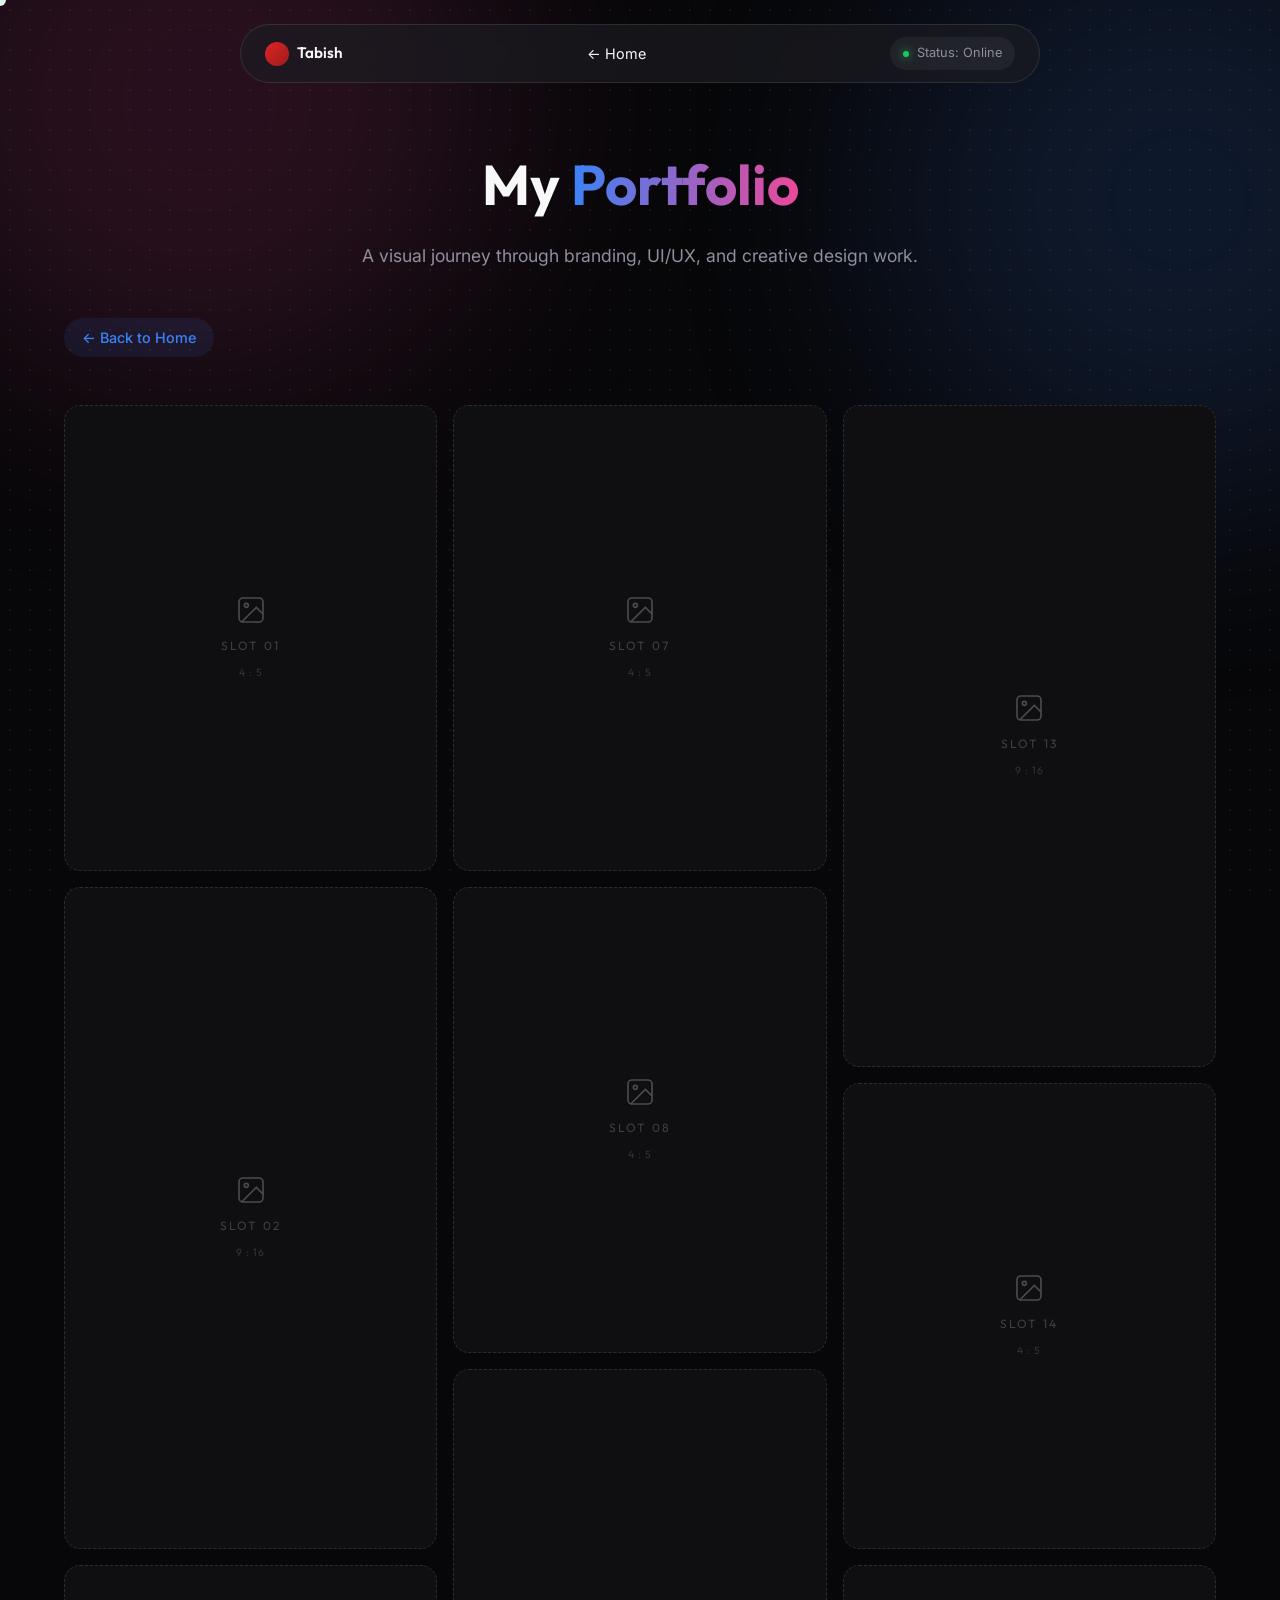
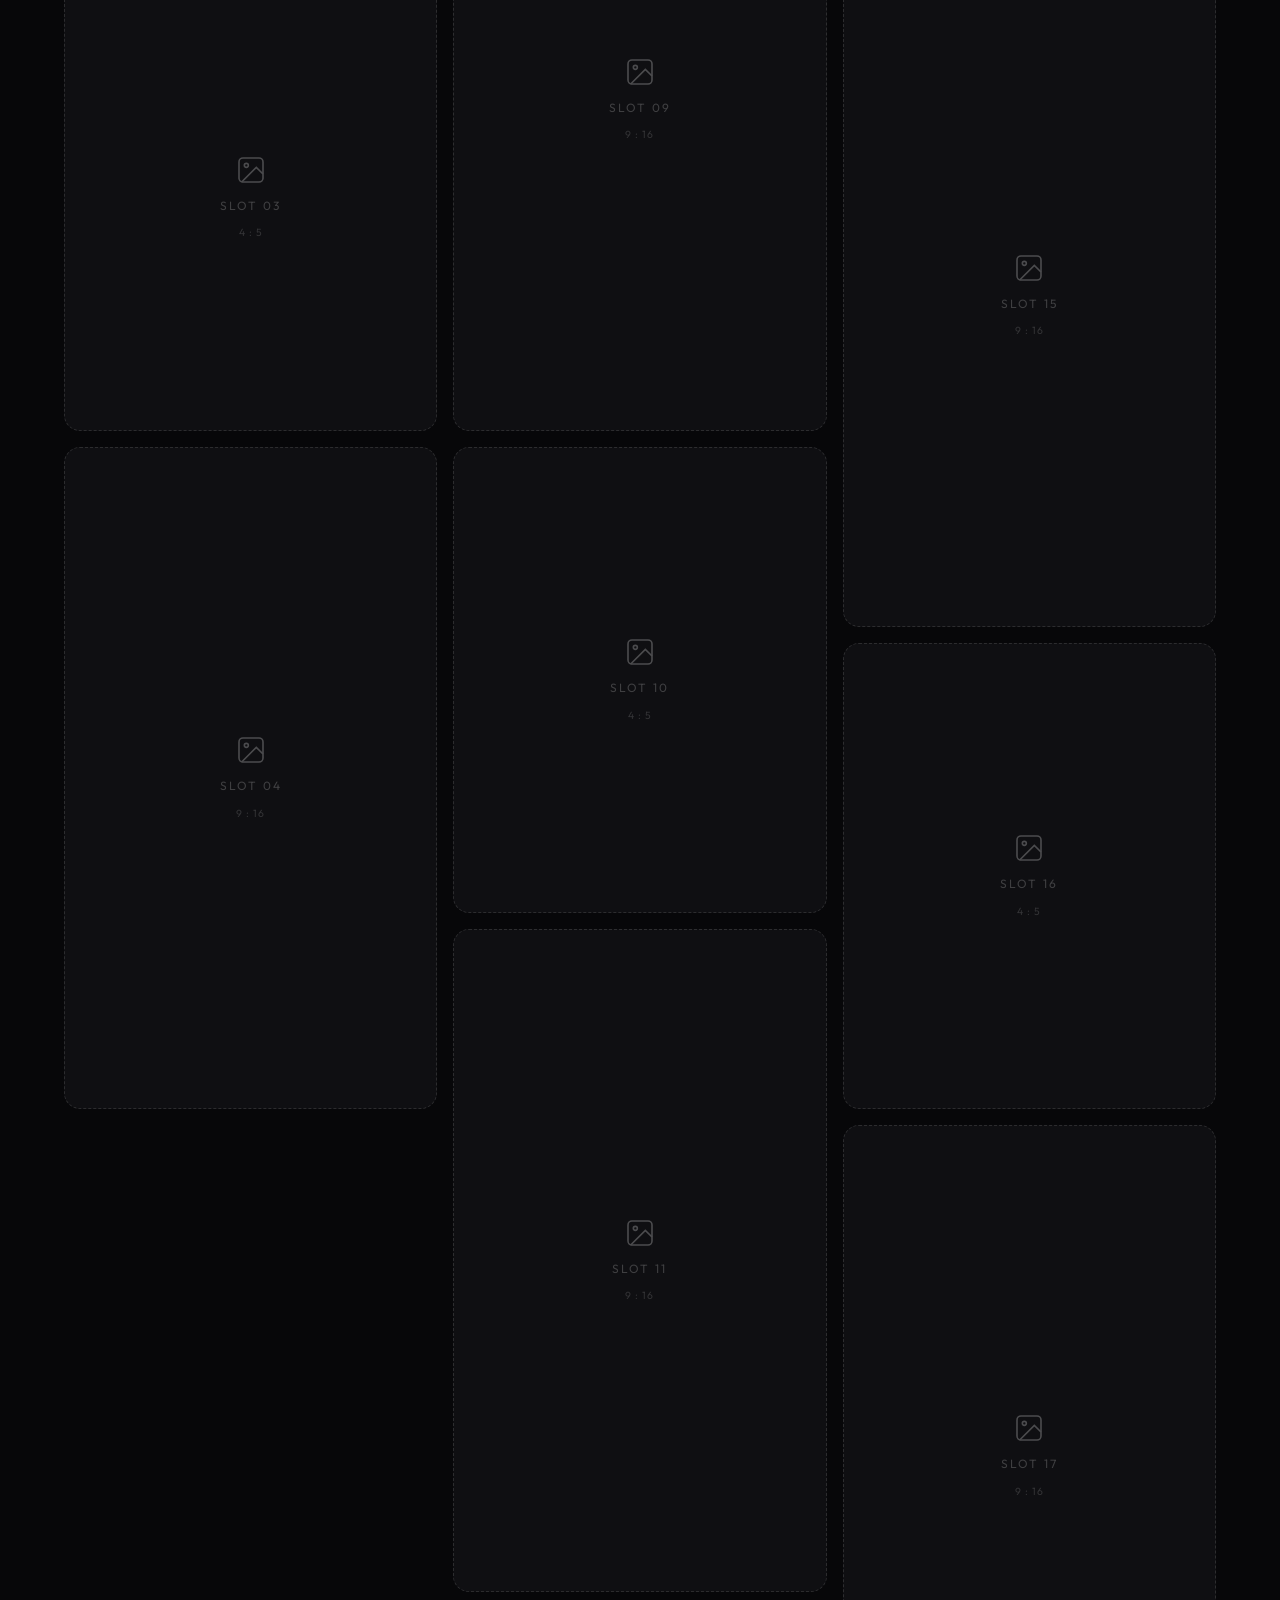
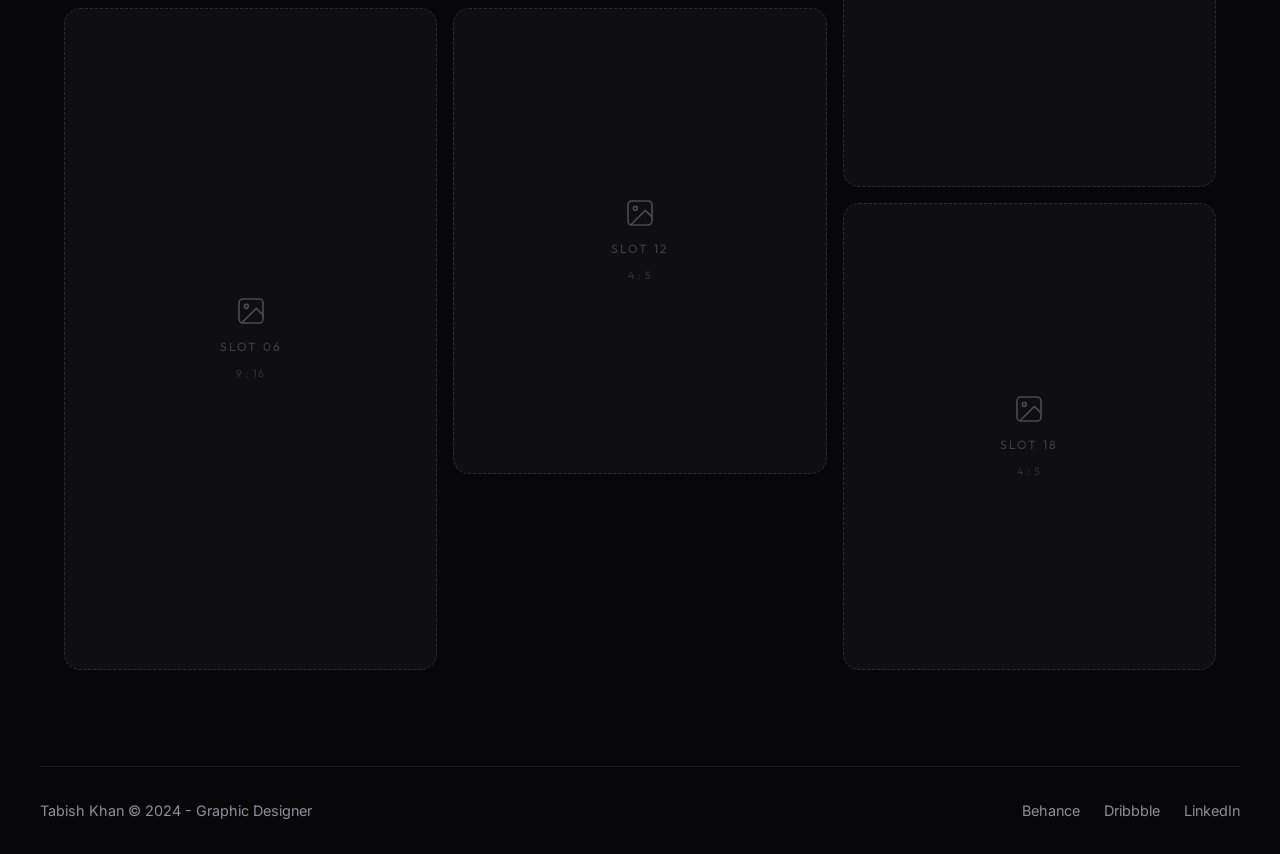
==== commit c0d9416a: "Fix URL params and move image loading logic to story-post" ====
--- a/project.html
+++ b/project.html
@@ -228,6 +228,13 @@
             <img src="Thread%20and%20Tees%20portfolio%20Growvix.png" alt="Thread & Tees Portfolio" style="max-width: 100%; border-radius: 16px; box-shadow: 0 20px 60px rgba(0,0,0,0.5);">
         </div>
 
+        <!-- Story/Post specific content -->
+        <div id="story-post-content" style="display: none; width: 100%;">
+            <div class="portfolio-grid" id="story-post-grid">
+                <!-- Dynamically populated via JS -->
+            </div>
+        </div>
+
         <!-- Gallery Grid — 18 slots, mixed 4:5 and 9:16 -->
         <div class="portfolio-grid" id="default-grid">
 
@@ -517,6 +524,29 @@
                 if (grid) grid.style.display = 'none';
                 const threadTeesContent = document.getElementById('thread-and-tees-content');
                 if (threadTeesContent) threadTeesContent.style.display = 'block';
+            } else if (id === 'story-post') {
+                const grid = document.getElementById('default-grid');
+                if (grid) grid.style.display = 'none';
+                const storyPostContent = document.getElementById('story-post-content');
+                if (storyPostContent) storyPostContent.style.display = 'block';
+
+                const storyPostGrid = document.getElementById('story-post-grid');
+                if (storyPostGrid && storyPostGrid.children.length === 0) {
+                    const images = ["P (1).jpg","P (1).png","P (2).jpg","P (2).png","P (3).jpg","P (3).png","P (4).jpg","P (4).png","P (5).jpg","P (5).png","P (6).jpg","P (6).png","P (7).jpg","P (7).png","P (8).jpg","P (8).png","P (9).jpg","P (9).png","P (10).jpg","P (10).png","P (11).jpg","P (11).png","P (12).jpg","P (12).png","P (13).jpg","P (13).png","P (14).png","P (15).png","P (16).png","P (17).png","P (18).png","P (19).png","P (20).png","P (21).png","P (22).png","P (23).png","P (24).png","P (25).png","P (26).png","P (27).png","P (28).png","P (29).png","P (30).png","P (31).png","P (32).png","P (33).png","P (34).png","P (35).png","P (36).png","P (37).png","P (38).png","P (39).png","P (40).png","P (41).png","P (42).png","P (43).png","P (44).png","P (45).png","P (46).png","P (47).png","P (48).png","P (49).png","P (50).png","P (51).png","P (52).png"];
+                    
+                    let html = '';
+                    images.forEach((img, idx) => {
+                        let num = String(idx + 1).padStart(2, '0');
+                        html += `
+                        <div class="slot ratio-9-16 fade-up visible" style="opacity:1;transform:translateY(0);">
+                            <div class="slot-inner">
+                                <img class="slot-img loaded" src="Images for Portfolio Stories/${encodeURIComponent(img)}" alt="Design ${num}" loading="lazy" style="opacity:1;">
+                                <div class="slot-overlay"><span class="slot-overlay-text">Design ${num}</span></div>
+                            </div>
+                        </div>`;
+                    });
+                    storyPostGrid.innerHTML = html;
+                }
             }
         })();
 
--- a/style.css
+++ b/style.css
@@ -448,6 +448,30 @@
     font-size: 0.85rem;
 }
 
+/* Tools Tags */
+.tools-tags {
+    display: flex;
+    flex-wrap: wrap;
+    gap: 0.8rem;
+}
+.tools-tags span {
+    background: rgba(59, 130, 246, 0.1);
+    color: var(--accent-blue);
+    border: 1px solid rgba(59, 130, 246, 0.3);
+    padding: 0.4rem 1rem;
+    border-radius: 30px;
+    font-size: 0.85rem;
+    font-family: var(--font-heading);
+    letter-spacing: 0.5px;
+    transition: all 0.3s ease;
+    cursor: default;
+}
+.tools-tags span:hover {
+    background: rgba(59, 130, 246, 0.2);
+    transform: translateY(-2px);
+    box-shadow: 0 4px 12px rgba(59, 130, 246, 0.2);
+}
+
 /* Design Gallery */
 .gallery {
     margin-bottom: 8rem;
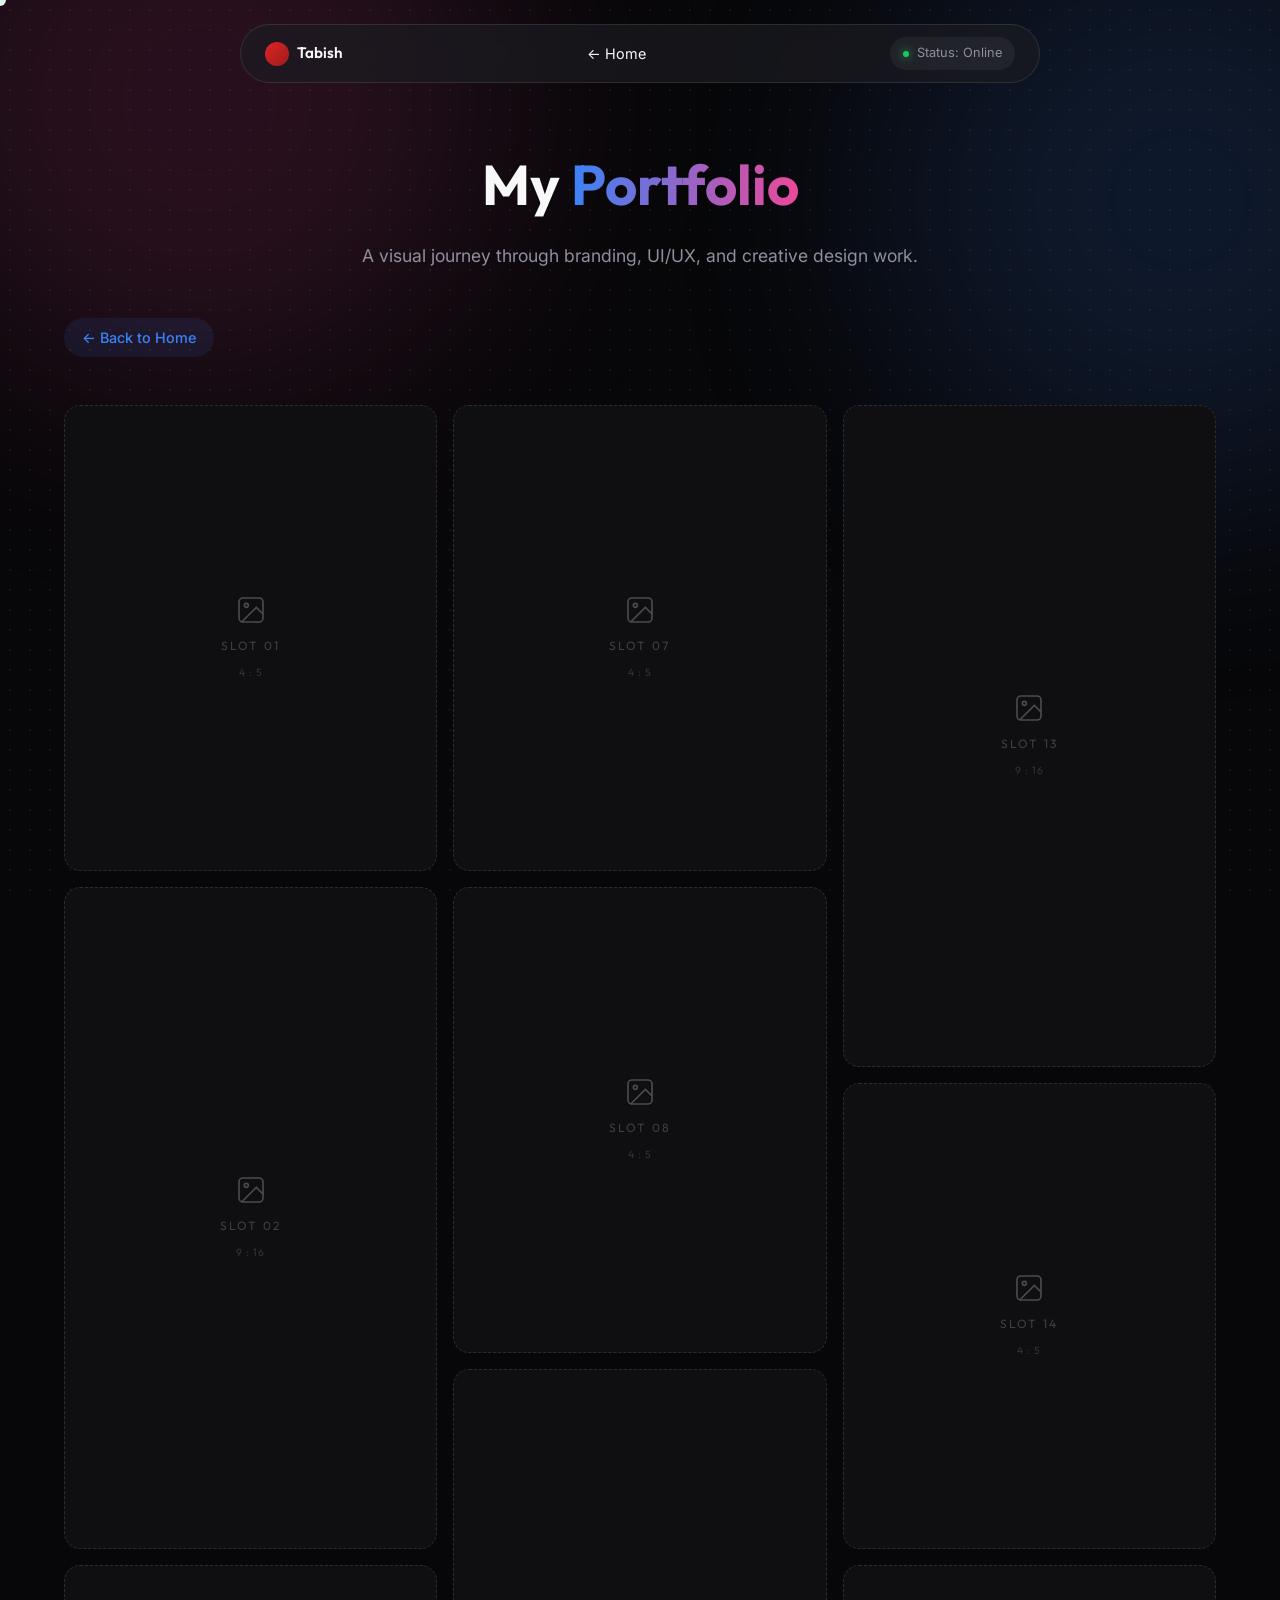
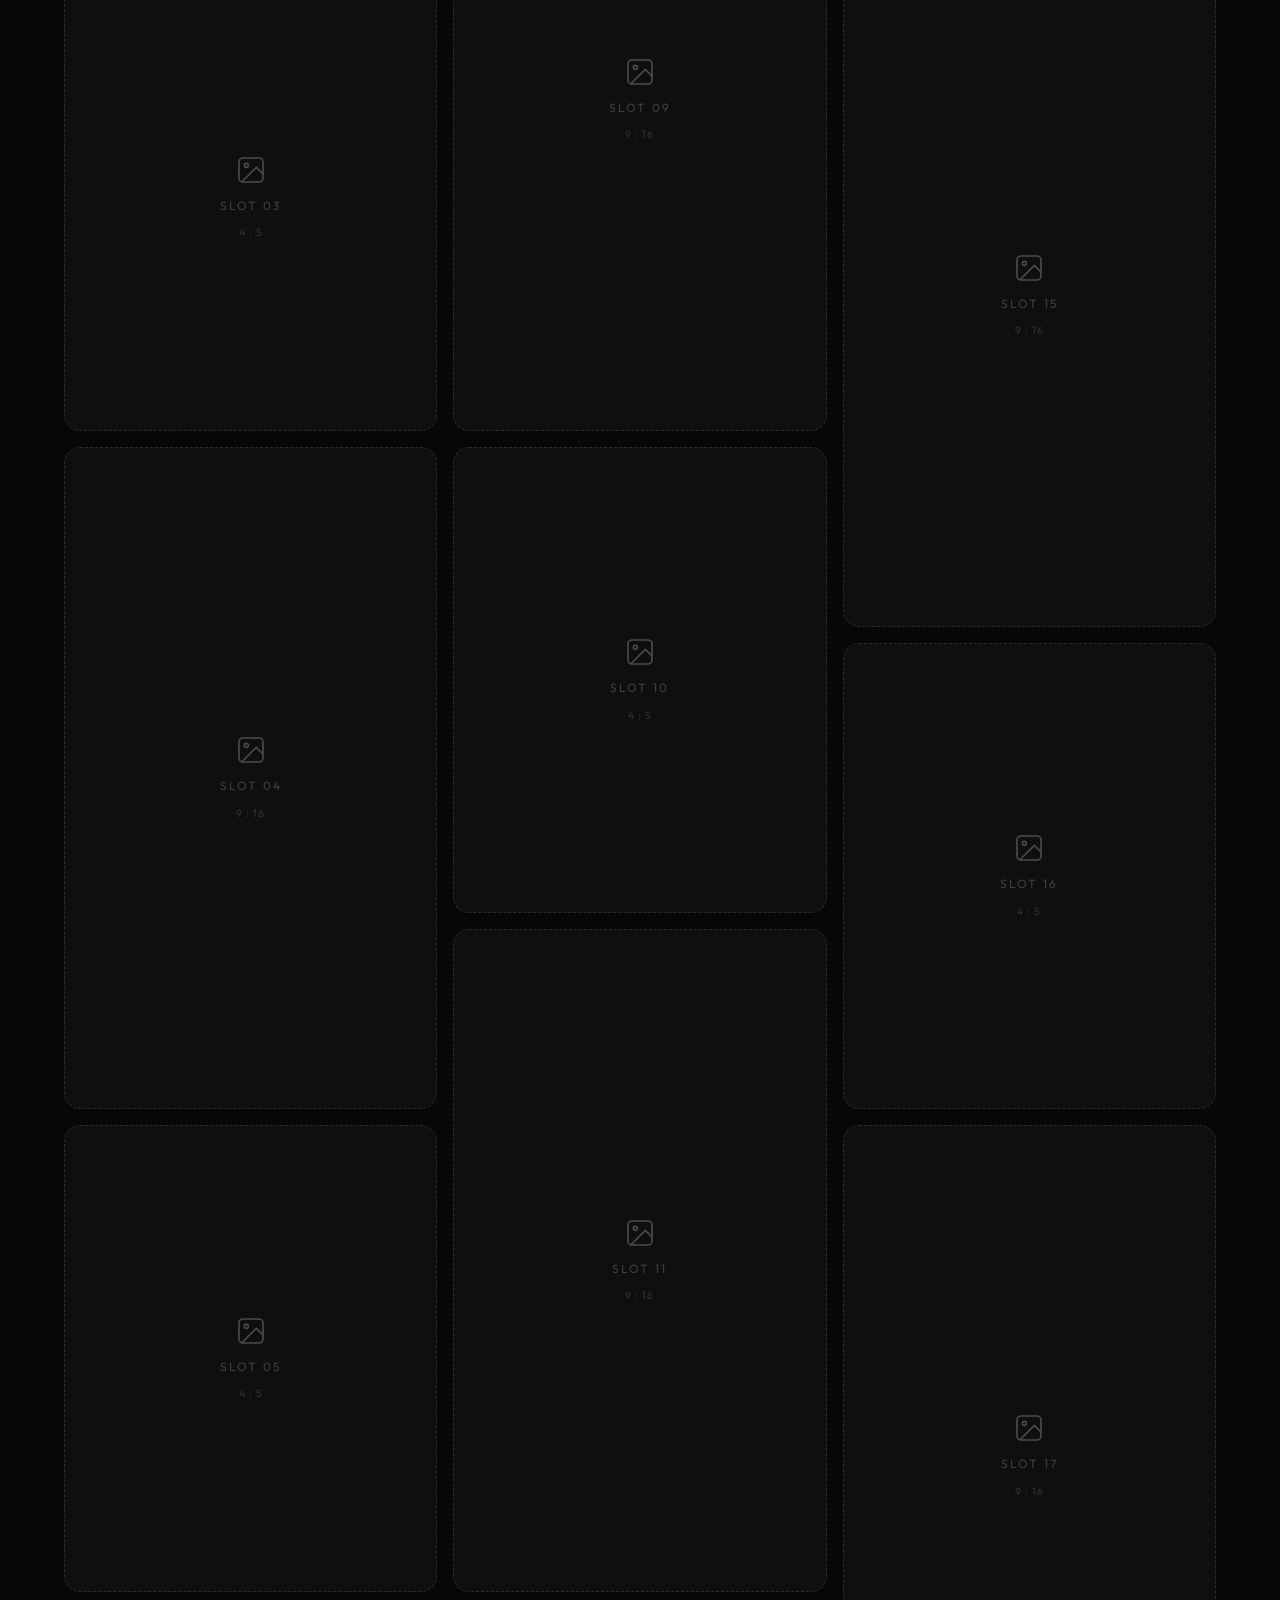
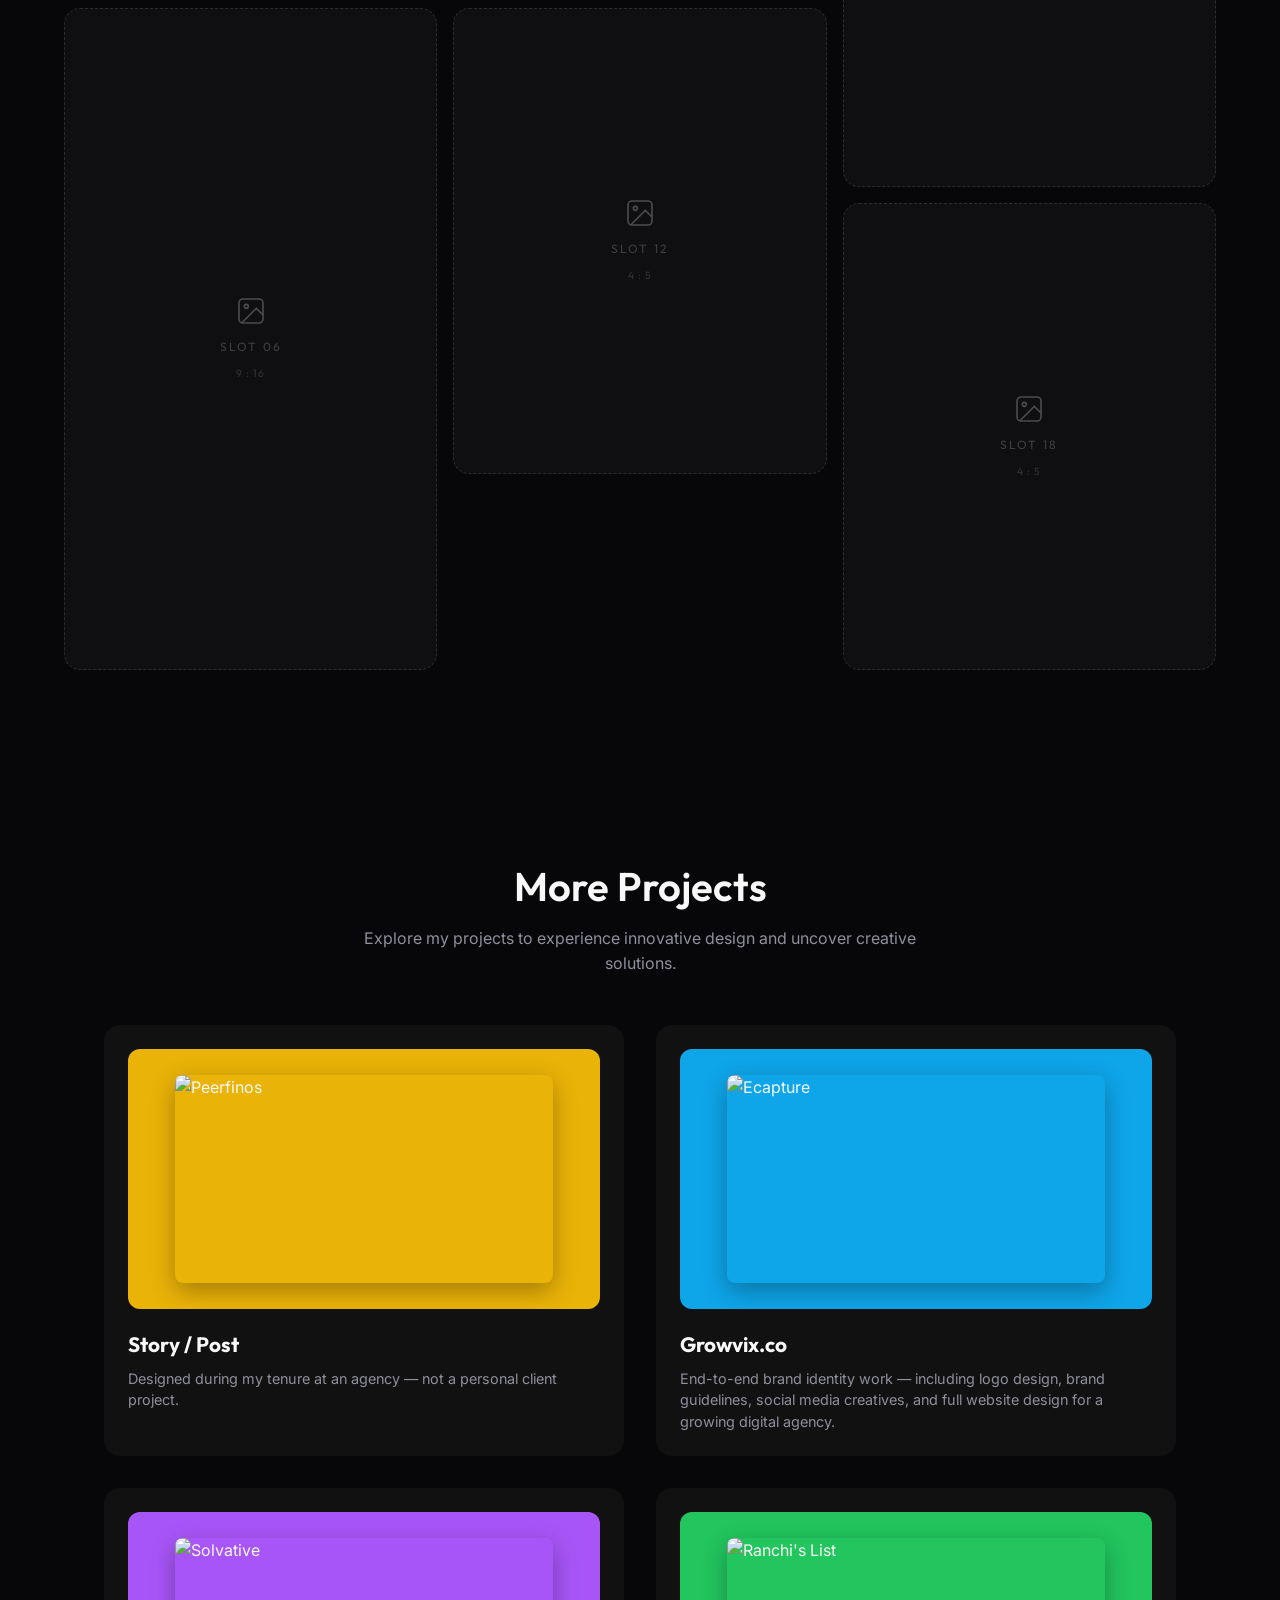
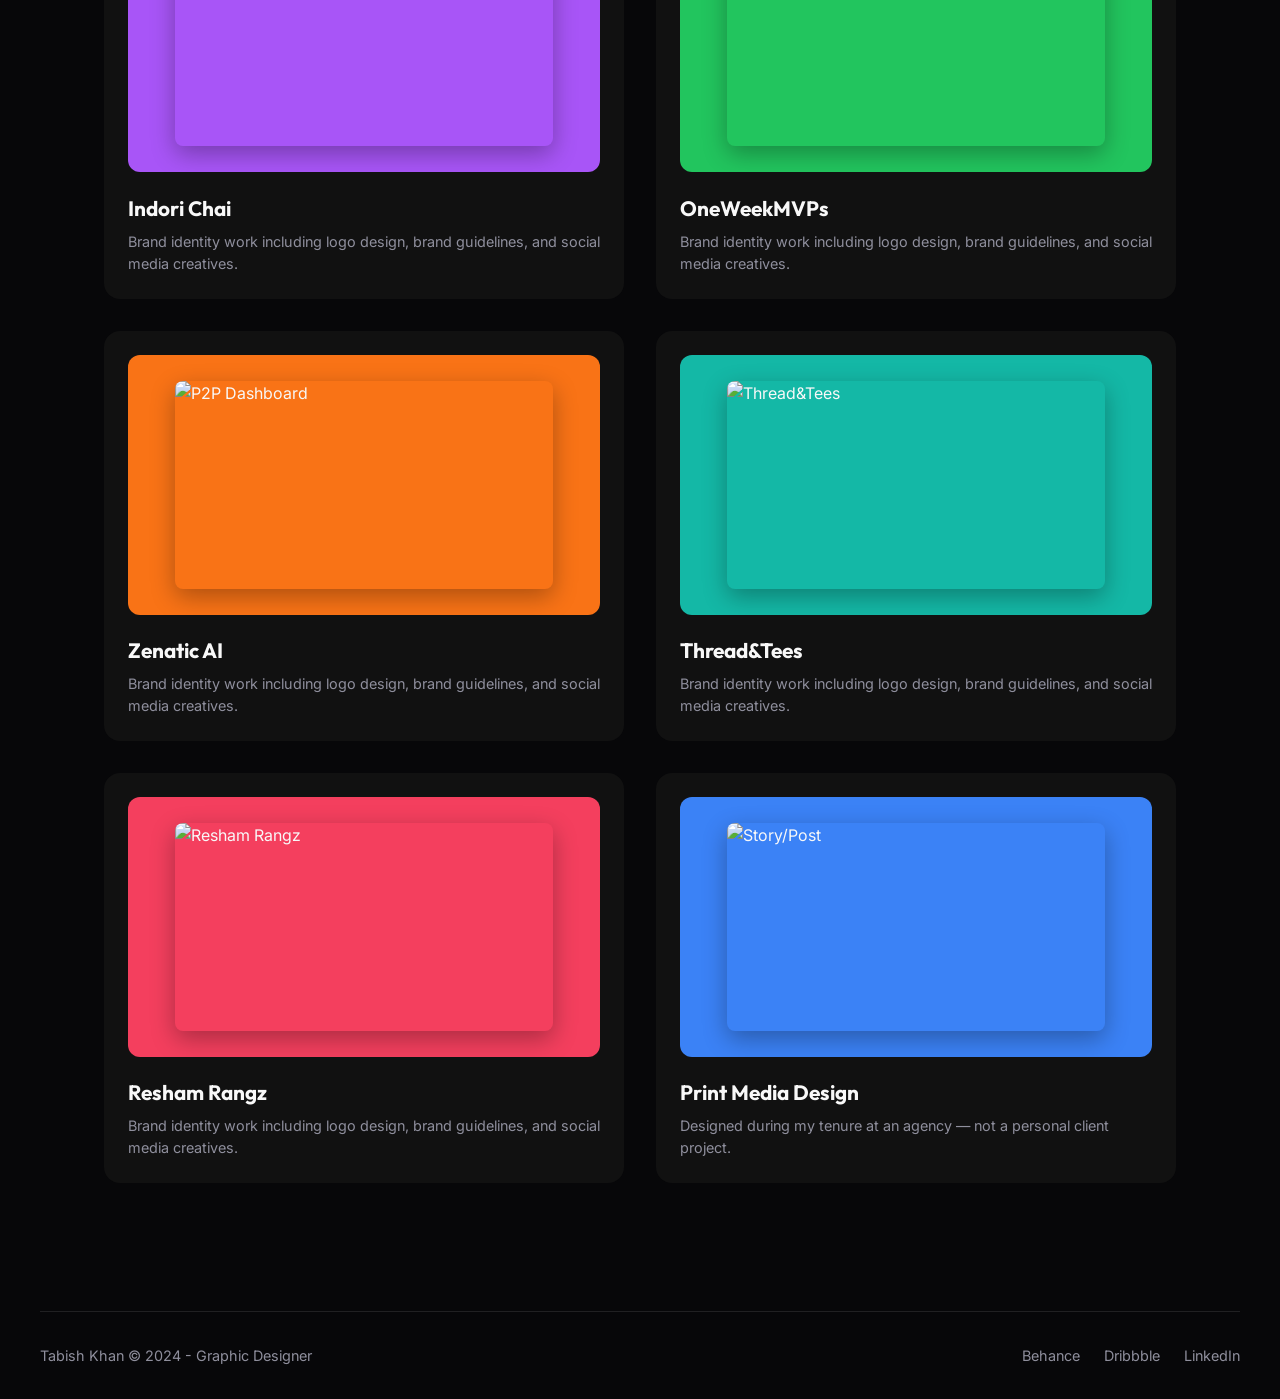
==== commit c76fac51: "Add project cards section to the bottom of project page for easy navigation" ====
--- a/project.html
+++ b/project.html
@@ -477,6 +477,105 @@
     </main>
 
     <!-- Footer -->
+        <section class="projects container fade-up" id="work" style="margin-top: 6rem;">
+            <div class="projects-header">
+                <h3 class="section-heading centered">More Projects</h3>
+                <p class="section-desc centered">Explore my projects to experience innovative design and uncover creative solutions.</p>
+            </div>
+            
+            <div class="projects-grid">
+
+                <!-- Project 1 -->
+                <div class="project-card style-warning" data-project="story-post" data-project-name="Story / Post">
+                    <div class="project-img-wrapper">
+                        <img src="https://images.unsplash.com/photo-1460925895917-afdab827c52f?q=80&w=600&auto=format&fit=crop" alt="Peerfinos">
+                    </div>
+                    <div class="project-info">
+                        <h4>Story / Post</h4>
+                        <p>Designed during my tenure at an agency — not a personal client project.</p>
+                    </div>
+                </div>
+
+                <!-- Project 2 -->
+                <div class="project-card style-info" data-project="growvix" data-project-name="Growvix.co">
+                    <div class="project-img-wrapper">
+                        <img src="https://images.unsplash.com/photo-1551288049-bebda4e38f71?q=80&w=600&auto=format&fit=crop" alt="Ecapture">
+                    </div>
+                    <div class="project-info">
+                        <h4>Growvix.co</h4>
+                        <p>End-to-end brand identity work — including logo design, brand guidelines, social media creatives, and full website design for a growing digital agency.</p>
+                    </div>
+                </div>
+
+                <!-- Project 3 -->
+                <div class="project-card style-purple" data-project="indori-chai" data-project-name="Indori Chai">
+                    <div class="project-img-wrapper">
+                        <img src="https://images.unsplash.com/photo-1542744173-8e7e53415bb0?q=80&w=600&auto=format&fit=crop" alt="Solvative">
+                    </div>
+                    <div class="project-info">
+                        <h4>Indori Chai</h4>
+                        <p>Brand identity work including logo design, brand guidelines, and social media creatives.</p>
+                    </div>
+                </div>
+
+                <!-- Project 4 -->
+                <div class="project-card style-success" data-project="oneweek-mvps" data-project-name="OneWeekMVPs">
+                    <div class="project-img-wrapper">
+                        <img src="https://images.unsplash.com/photo-1512428559087-560fa5ceab42?q=80&w=600&auto=format&fit=crop" alt="Ranchi's List">
+                    </div>
+                    <div class="project-info">
+                        <h4>OneWeekMVPs</h4>
+                        <p>Brand identity work including logo design, brand guidelines, and social media creatives.</p>
+                    </div>
+                </div>
+
+                <!-- Project 5 -->
+                <div class="project-card style-orange" data-project="zenatic-ai" data-project-name="Zenatic AI">
+                    <div class="project-img-wrapper">
+                        <img src="https://images.unsplash.com/photo-1555421689-491a97ff2040?q=80&w=600&auto=format&fit=crop" alt="P2P Dashboard">
+                    </div>
+                    <div class="project-info">
+                        <h4>Zenatic AI</h4>
+                        <p>Brand identity work including logo design, brand guidelines, and social media creatives.</p>
+                    </div>
+                </div>
+
+                <!-- Project 6 -->
+                <div class="project-card style-info" data-project="thread-and-tees" data-project-name="Thread&Tees" style="--card-info: #14b8a6;">
+                    <div class="project-img-wrapper" style="background: #14b8a6;">
+                        <img src="https://images.unsplash.com/photo-1503341504253-dff4815485f1?q=80&w=600&auto=format&fit=crop" alt="Thread&Tees">
+                    </div>
+                    <div class="project-info">
+                        <h4>Thread&Tees</h4>
+                        <p>Brand identity work including logo design, brand guidelines, and social media creatives.</p>
+                    </div>
+                </div>
+
+                <!-- Project 7 -->
+                <div class="project-card style-primary" data-project="resham-rangz" data-project-name="Resham Rangz" style="--card-primary: #f43f5e;">
+                    <div class="project-img-wrapper" style="background: #f43f5e;">
+                        <img src="https://images.unsplash.com/photo-1558618666-fcd25c85cd64?q=80&w=600&auto=format&fit=crop" alt="Resham Rangz">
+                    </div>
+                    <div class="project-info">
+                        <h4>Resham Rangz</h4>
+                        <p>Brand identity work including logo design, brand guidelines, and social media creatives.</p>
+                    </div>
+                </div>
+
+                <!-- Project 8 — Story/Post (top of the stack, revealed last) -->
+                <div class="project-card style-primary" data-project="print-media" data-project-name="Print Media Design">
+                    <div class="project-img-wrapper">
+                        <img src="https://images.unsplash.com/photo-1576091160399-112ba8d25d1d?q=80&w=600&auto=format&fit=crop" alt="Story/Post">
+                    </div>
+                    <div class="project-info">
+                        <h4>Print Media Design</h4>
+                        <p>Designed during my tenure at an agency — not a personal client project.</p>
+                    </div>
+                </div>
+
+            </div>
+        </section>
+
     <footer class="footer container fade-up">
         <div class="footer-inner">
             <div class="footer-left">
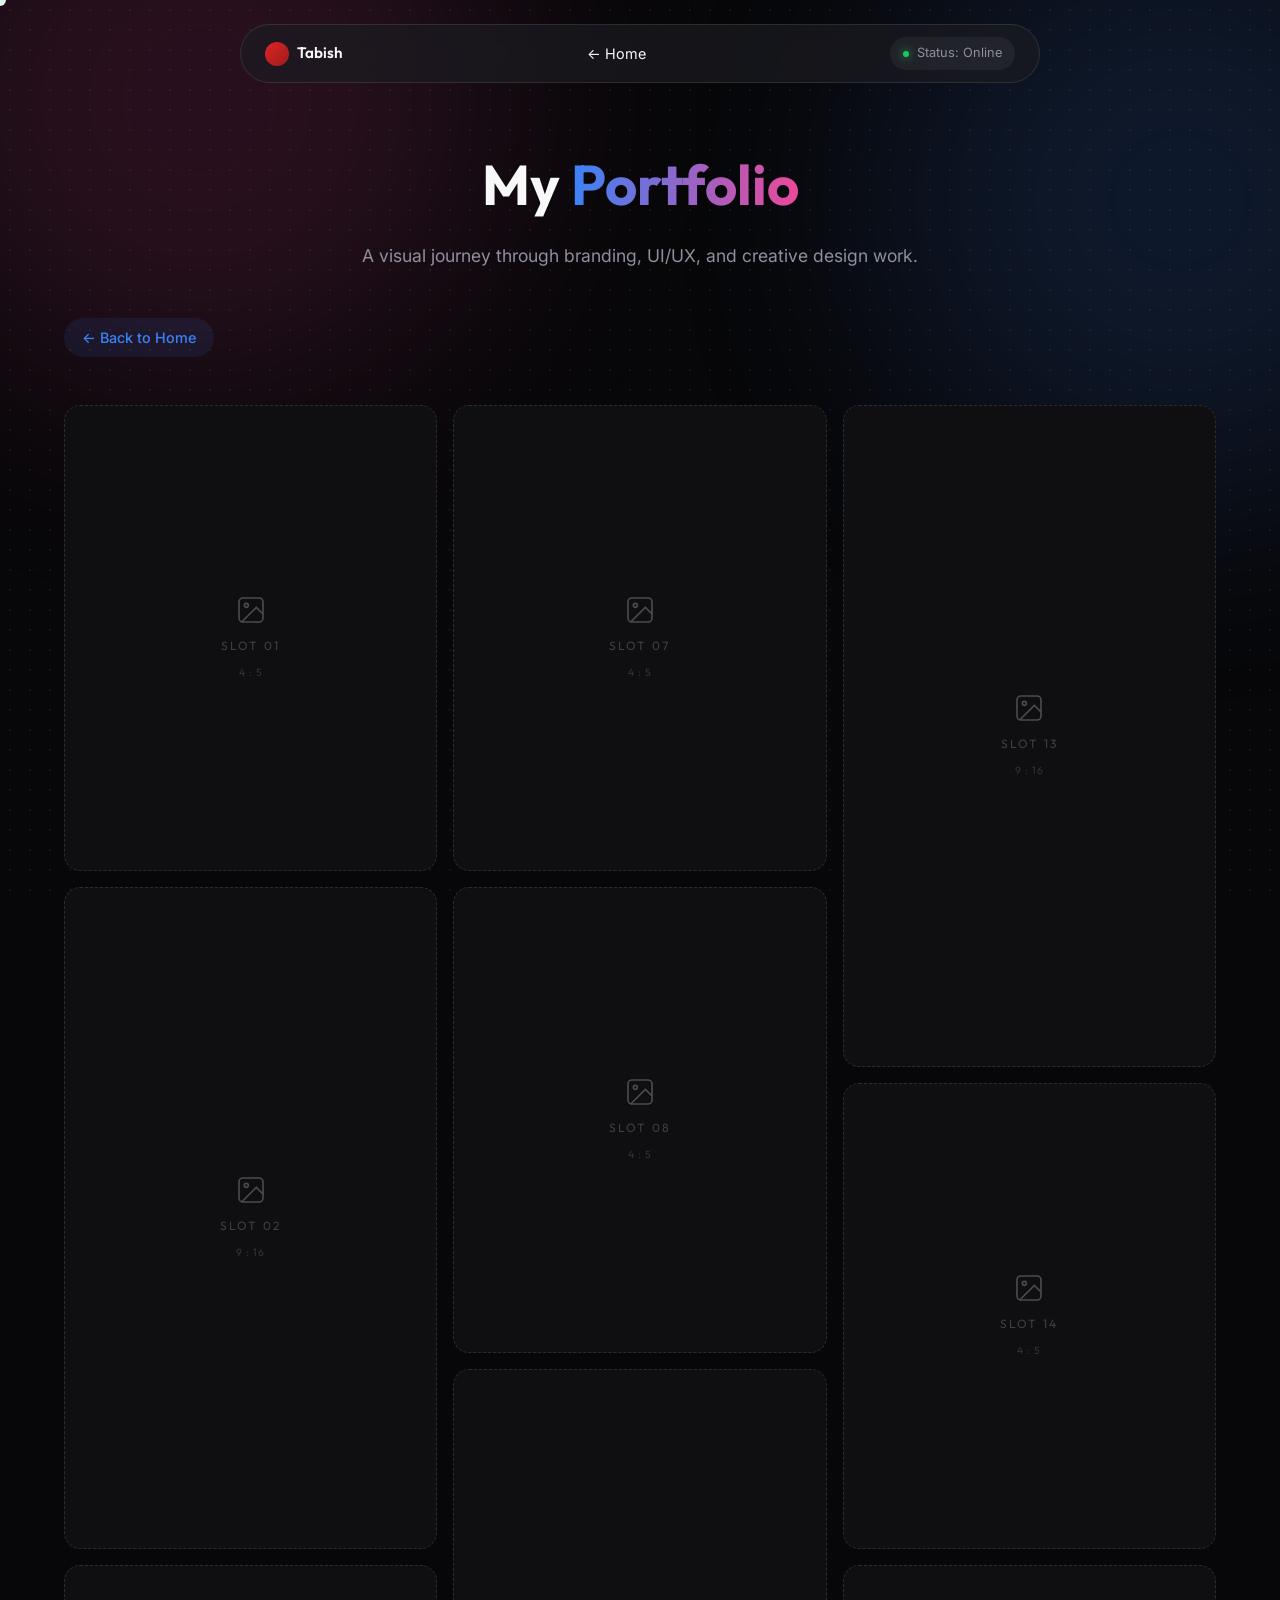
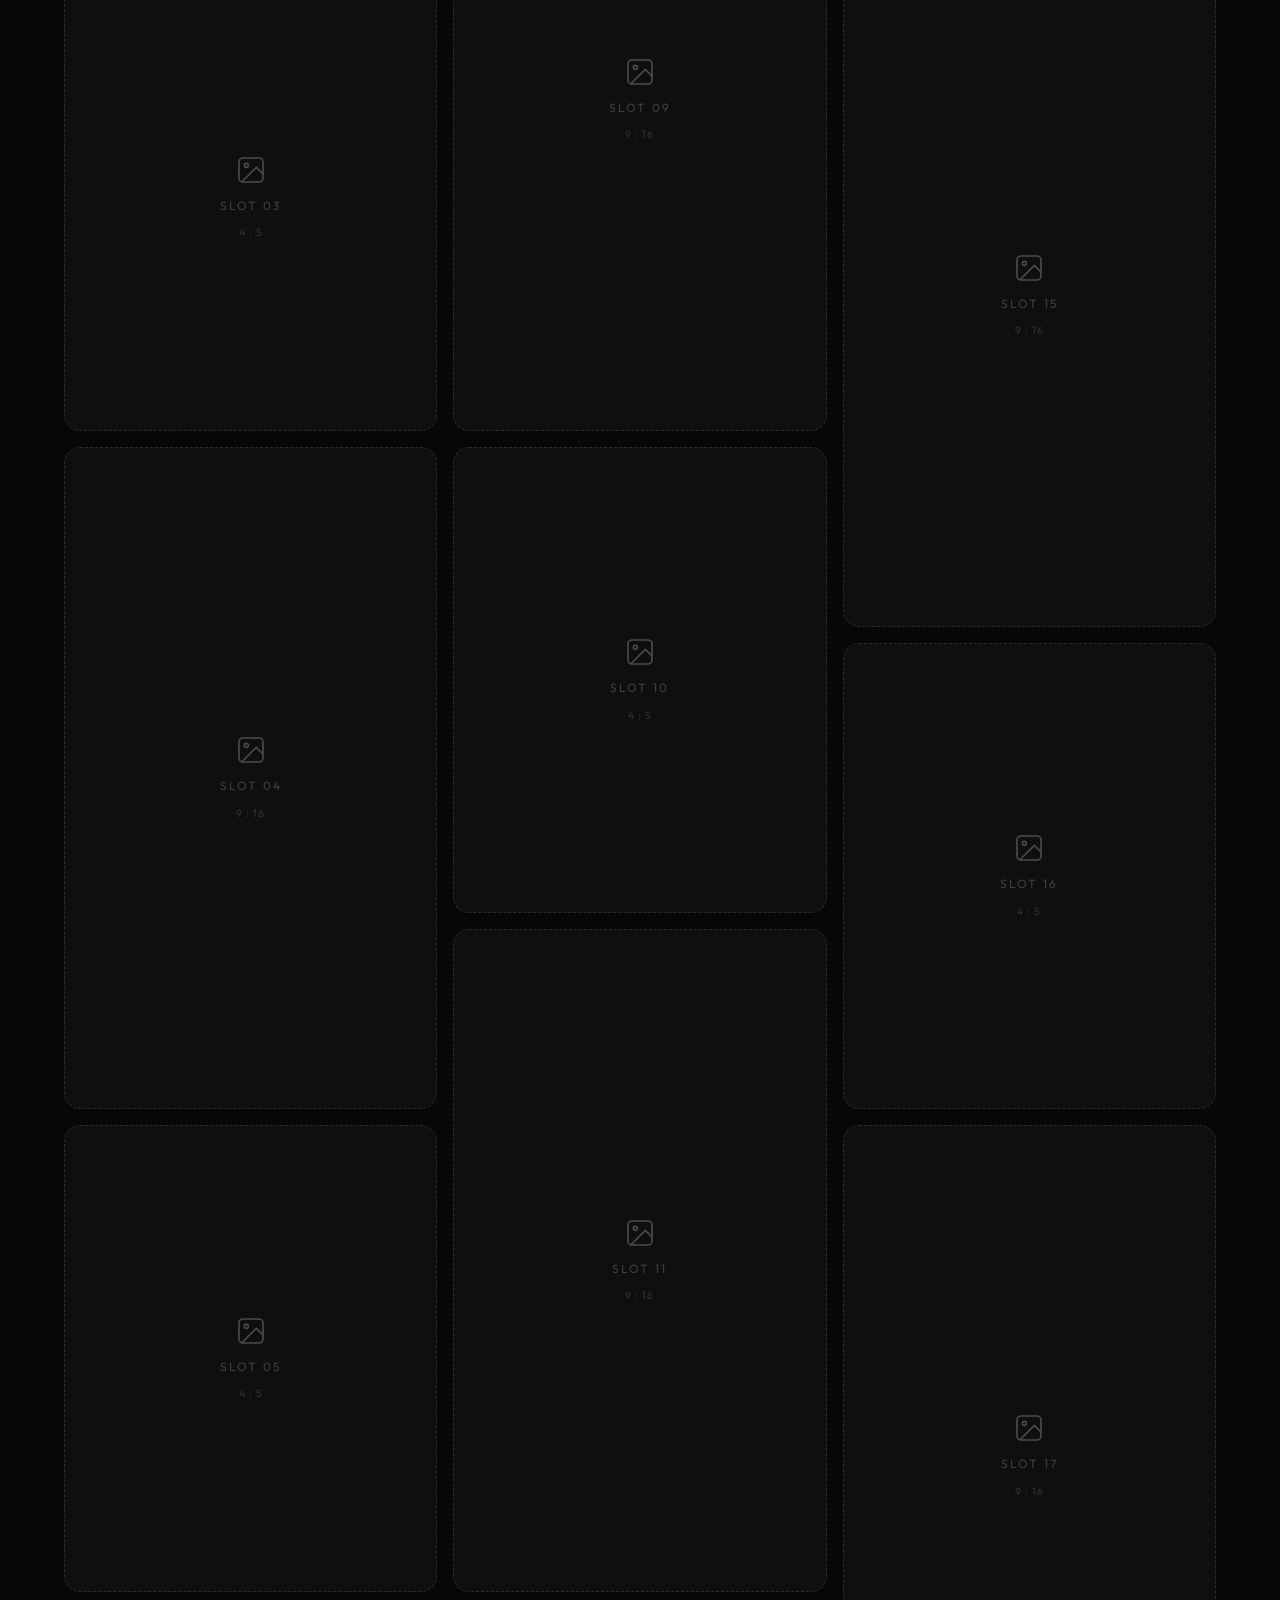
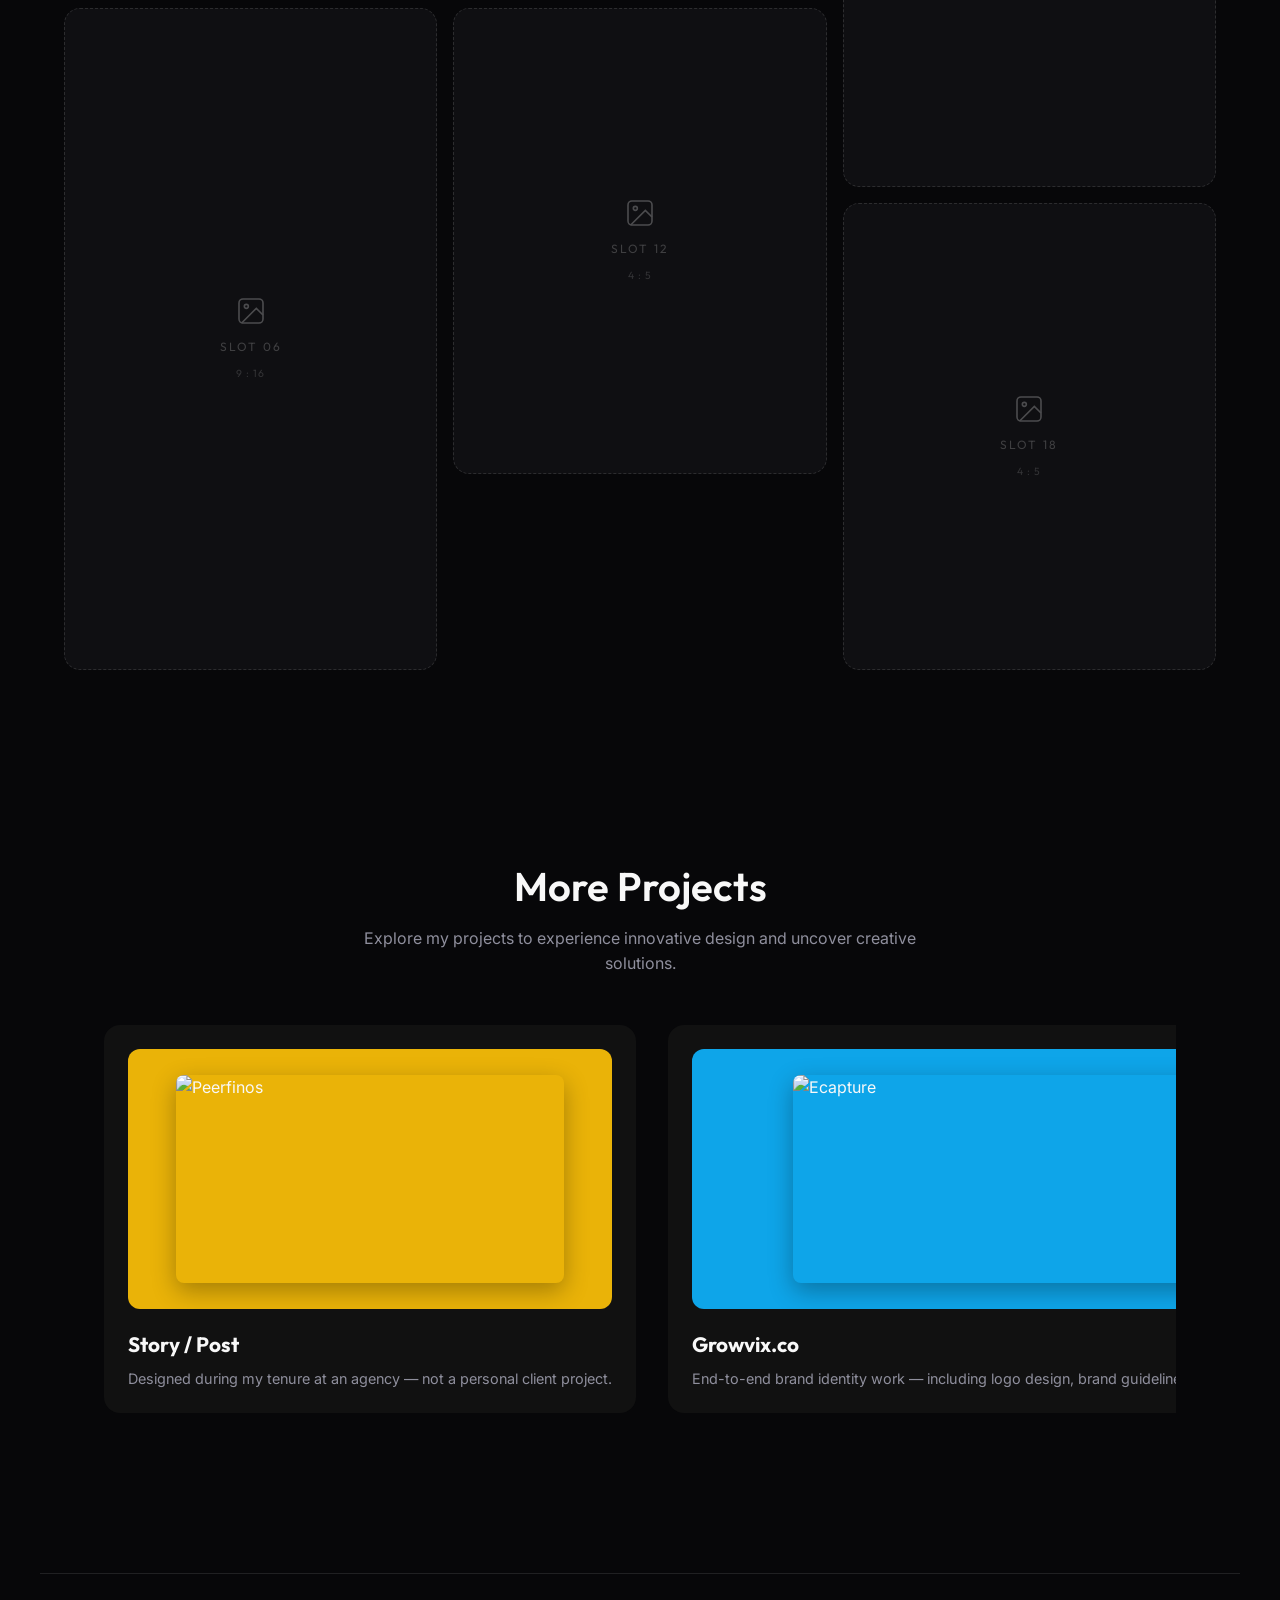
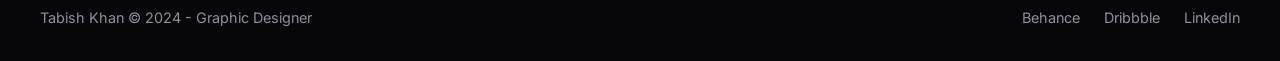
==== commit 54caa578: "Convert 'More Projects' grid to a horizontal slick slider" ====
--- a/project.html
+++ b/project.html
@@ -16,7 +16,7 @@
     <link rel="preconnect" href="https://fonts.googleapis.com">
     <link rel="preconnect" href="https://fonts.gstatic.com" crossorigin>
     <link href="https://fonts.googleapis.com/css2?family=Inter:wght@300;400;500;600;700&family=Outfit:wght@300;400;500;600;700&display=swap" rel="stylesheet">
-    <link rel="stylesheet" href="style.css?v=1.2">
+    <link rel="stylesheet" href="style.css?v=1.3">
     <script defer src="main.js?v=1.2"></script>
     <style>
         /* ── Page header ─────────────────────────────────────── */
@@ -483,7 +483,7 @@
                 <p class="section-desc centered">Explore my projects to experience innovative design and uncover creative solutions.</p>
             </div>
             
-            <div class="projects-grid">
+            <div class="projects-slider">
 
                 <!-- Project 1 -->
                 <div class="project-card style-warning" data-project="story-post" data-project-name="Story / Post">
--- a/style.css
+++ b/style.css
@@ -526,6 +526,23 @@
     grid-template-columns: 1fr 1fr;
     gap: 2rem;
 }
+.projects-slider {
+    display: flex;
+    gap: 2rem;
+    overflow-x: auto;
+    scroll-snap-type: x mandatory;
+    padding-bottom: 2rem;
+    scrollbar-width: none; /* Hide scrollbar Firefox */
+    -ms-overflow-style: none; /* Hide scrollbar IE/Edge */
+}
+.projects-slider::-webkit-scrollbar {
+    display: none; /* Hide scrollbar Chrome/Safari/Webkit */
+}
+.projects-slider .project-card {
+    min-width: calc(33.333% - 1.34rem); /* 3 cards visible */
+    scroll-snap-align: start;
+    flex-shrink: 0;
+}
 .project-card {
     background: #111;
     border-radius: 16px;
@@ -768,3 +785,14 @@
         padding: 2rem;
     }
 }
+
+@media (max-width: 900px) {
+    .projects-slider .project-card {
+        min-width: calc(50% - 1rem); /* 2 in a row on tablet */
+    }
+}
+@media (max-width: 600px) {
+    .projects-slider .project-card {
+        min-width: 100%; /* 1 in a row on mobile */
+    }
+}
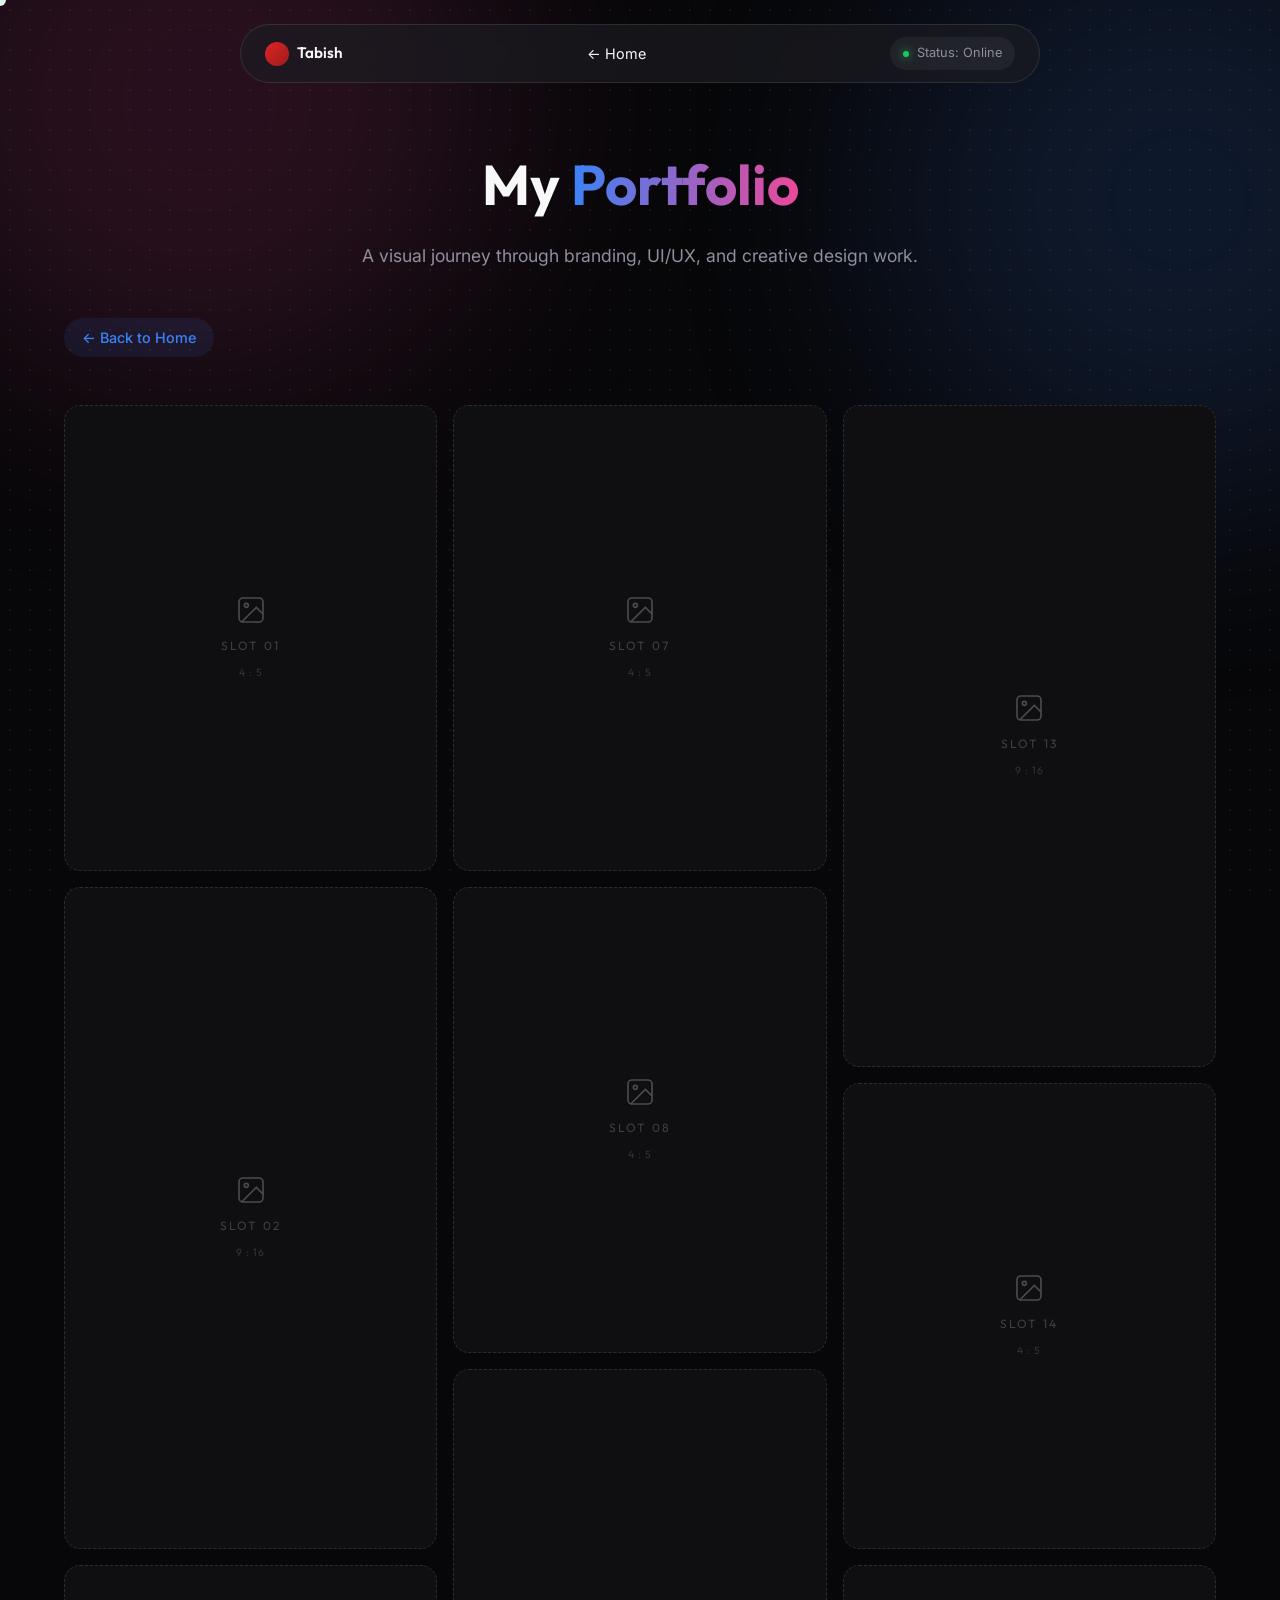
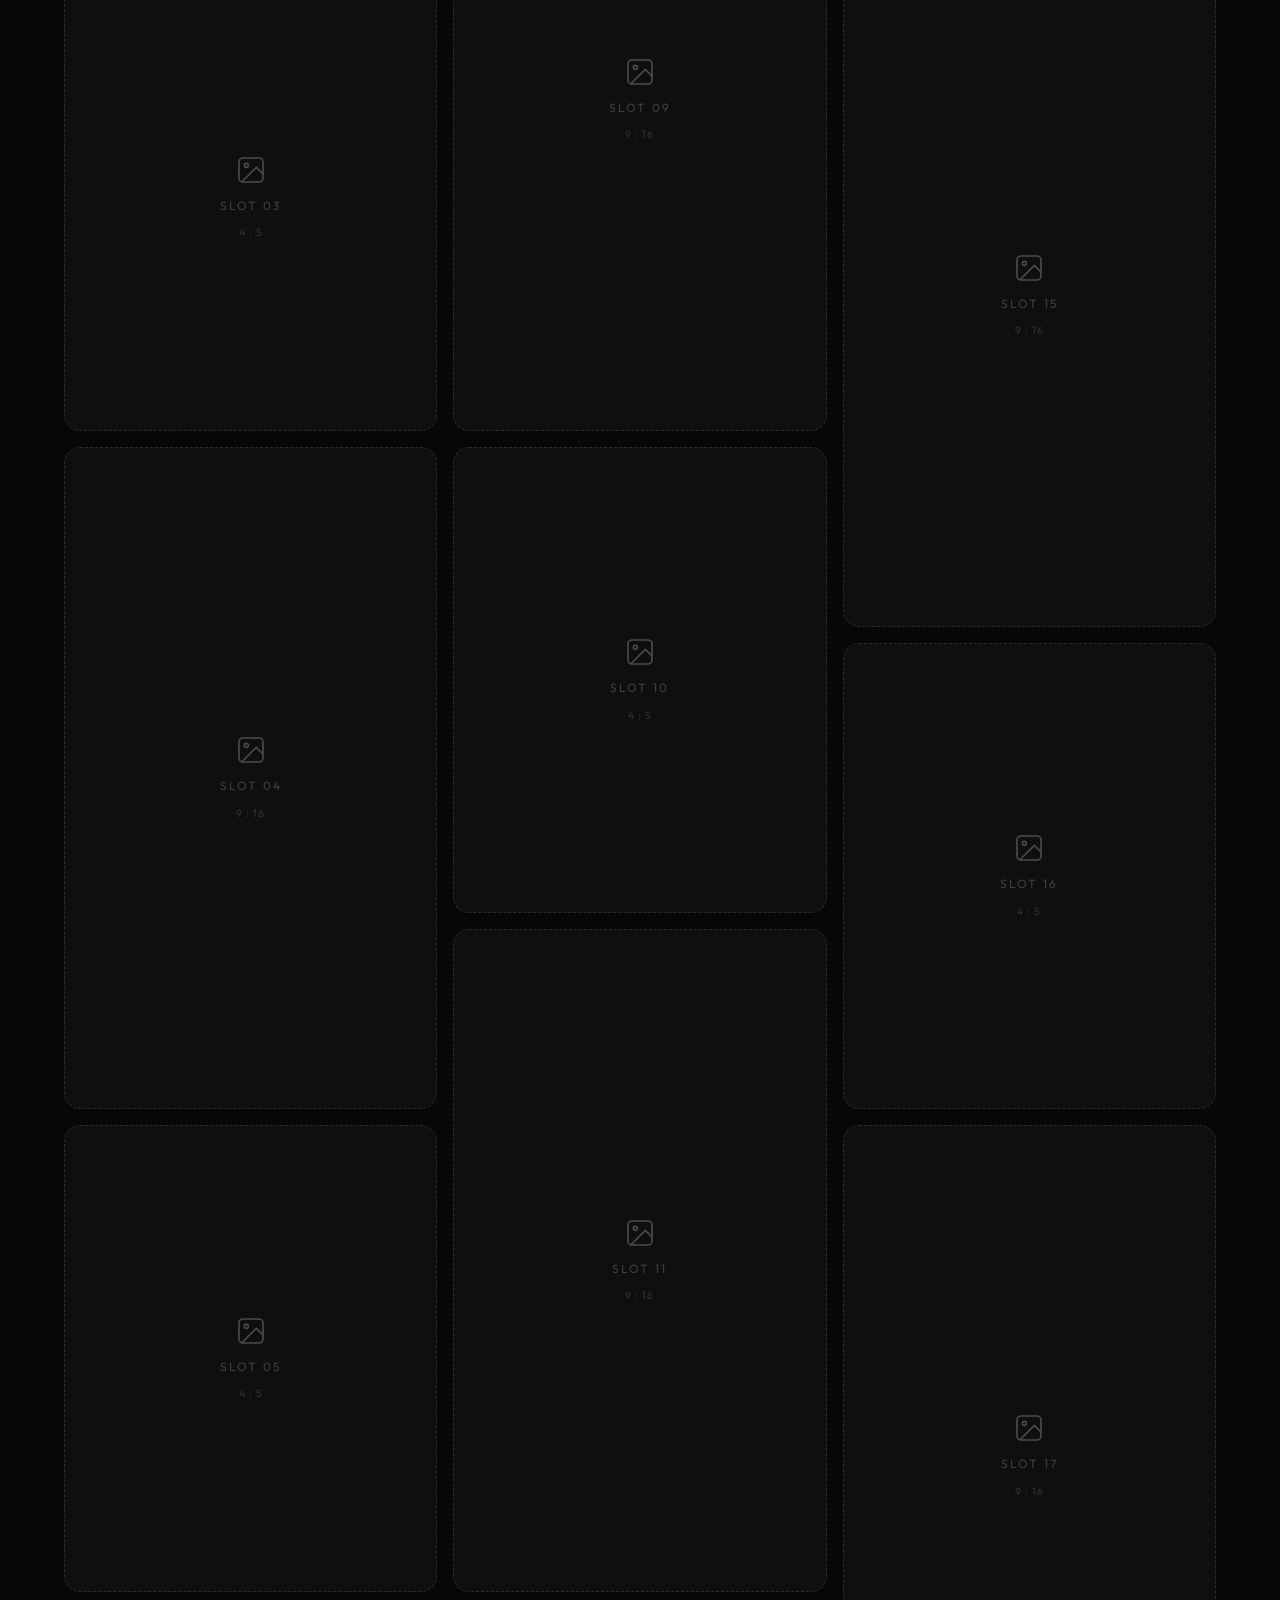
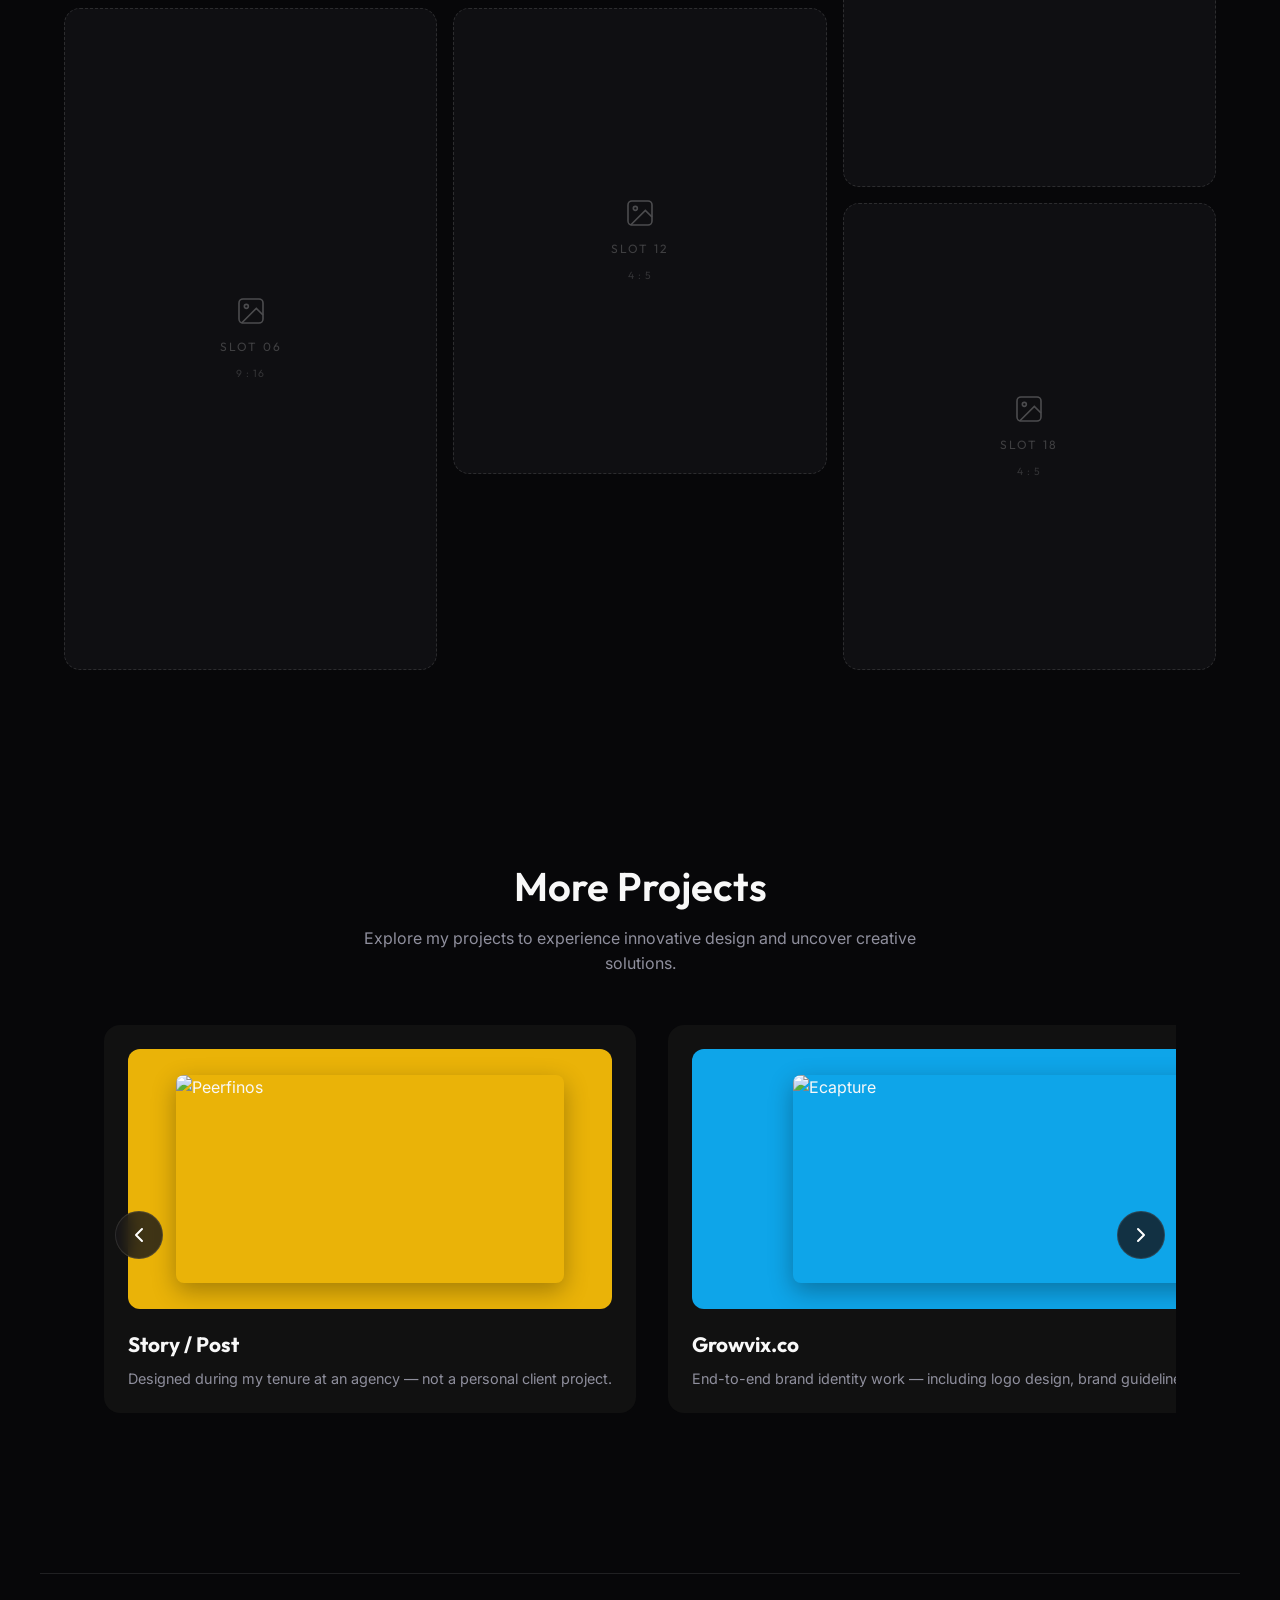
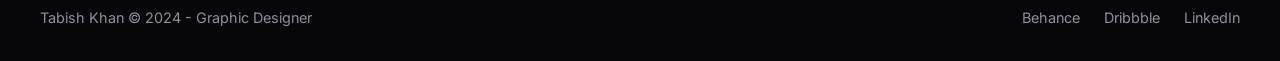
==== commit 156e7c29: "Fix arrows: apply navigation arrows to the 'More Projects' card slider instead of image slider" ====
--- a/project.html
+++ b/project.html
@@ -16,7 +16,7 @@
     <link rel="preconnect" href="https://fonts.googleapis.com">
     <link rel="preconnect" href="https://fonts.gstatic.com" crossorigin>
     <link href="https://fonts.googleapis.com/css2?family=Inter:wght@300;400;500;600;700&family=Outfit:wght@300;400;500;600;700&display=swap" rel="stylesheet">
-    <link rel="stylesheet" href="style.css?v=1.3">
+    <link rel="stylesheet" href="style.css?v=1.4">
     <script defer src="main.js?v=1.2"></script>
     <style>
         /* ── Page header ─────────────────────────────────────── */
@@ -229,8 +229,8 @@
         </div>
 
         <!-- Story/Post specific content -->
-        <div id="story-post-content" style="display: none; width: 100%;">
-            <div class="portfolio-grid" id="story-post-grid">
+        <div id="story-post-content" style="display: none; width: 100%; padding: 0 5% 6rem; max-width: 1400px; margin: 0 auto; position: relative;">
+            <div class="images-slider" id="story-post-grid">
                 <!-- Dynamically populated via JS -->
             </div>
         </div>
@@ -483,7 +483,11 @@
                 <p class="section-desc centered">Explore my projects to experience innovative design and uncover creative solutions.</p>
             </div>
             
-            <div class="projects-slider">
+            <div style="position: relative;">
+                <button class="slider-arrow slider-prev" id="projects-slider-prev">
+                    <svg width="24" height="24" viewBox="0 0 24 24" fill="none" stroke="currentColor" stroke-width="2" stroke-linecap="round" stroke-linejoin="round"><polyline points="15 18 9 12 15 6"></polyline></svg>
+                </button>
+                <div class="projects-slider" id="projects-slider-container">
 
                 <!-- Project 1 -->
                 <div class="project-card style-warning" data-project="story-post" data-project-name="Story / Post">
@@ -574,7 +578,29 @@
                 </div>
 
             </div>
+                <button class="slider-arrow slider-next" id="projects-slider-next">
+                    <svg width="24" height="24" viewBox="0 0 24 24" fill="none" stroke="currentColor" stroke-width="2" stroke-linecap="round" stroke-linejoin="round"><polyline points="9 18 15 12 9 6"></polyline></svg>
+                </button>
+            </div>
         </section>
+
+        <script>
+            document.addEventListener('DOMContentLoaded', () => {
+                const pBtn = document.getElementById('projects-slider-prev');
+                const nBtn = document.getElementById('projects-slider-next');
+                const pSlider = document.getElementById('projects-slider-container');
+                if (pBtn && nBtn && pSlider) {
+                    pBtn.addEventListener('click', () => {
+                        const shift = pSlider.clientWidth * 0.8;
+                        pSlider.scrollBy({ left: -shift, behavior: 'smooth' });
+                    });
+                    nBtn.addEventListener('click', () => {
+                        const shift = pSlider.clientWidth * 0.8;
+                        pSlider.scrollBy({ left: shift, behavior: 'smooth' });
+                    });
+                }
+            });
+        </script>
 
     <footer class="footer container fade-up">
         <div class="footer-inner">
@@ -645,6 +671,7 @@
                         </div>`;
                     });
                     storyPostGrid.innerHTML = html;
+
                 }
             }
         })();
--- a/style.css
+++ b/style.css
@@ -790,9 +790,74 @@
     .projects-slider .project-card {
         min-width: calc(50% - 1rem); /* 2 in a row on tablet */
     }
+    .images-slider .slot {
+        min-width: calc(50% - 0.75rem); /* 2 in a row on tablet */
+    }
 }
 @media (max-width: 600px) {
     .projects-slider .project-card {
         min-width: 100%; /* 1 in a row on mobile */
     }
-}
+    .images-slider .slot {
+        min-width: calc(100% - 1rem); /* 1 in a row on mobile */
+    }
+}
+
+/* Horizontal slide for 65 images */
+.images-slider {
+    display: flex;
+    gap: 1.5rem;
+    overflow-x: auto;
+    scroll-snap-type: x mandatory;
+    padding-bottom: 2rem;
+    scrollbar-width: none;
+    -ms-overflow-style: none;
+}
+.images-slider::-webkit-scrollbar {
+    display: none;
+}
+.images-slider .slot {
+    min-width: calc(33.333% - 1rem);
+    scroll-snap-align: start;
+    flex-shrink: 0;
+    margin-bottom: 0; /* Reset masonry bottom margin */
+}
+
+/* Slider Arrows */
+.slider-arrow {
+    position: absolute;
+    top: 50%;
+    transform: translateY(-50%);
+    width: 48px;
+    height: 48px;
+    background: rgba(20, 20, 25, 0.8);
+    border: 1px solid rgba(255, 255, 255, 0.1);
+    border-radius: 50%;
+    display: flex;
+    align-items: center;
+    justify-content: center;
+    color: #fff;
+    cursor: pointer;
+    z-index: 10;
+    transition: all 0.3s ease;
+    backdrop-filter: blur(8px);
+}
+.slider-arrow:hover {
+    background: var(--accent-blue);
+    border-color: var(--accent-blue);
+    box-shadow: 0 4px 15px rgba(59, 130, 246, 0.4);
+}
+.slider-prev {
+    left: 1%;
+}
+.slider-next {
+    right: 1%;
+}
+@media (max-width: 768px) {
+    .slider-arrow {
+        width: 40px;
+        height: 40px;
+    }
+    .slider-prev { left: 2%; }
+    .slider-next { right: 2%; }
+}
